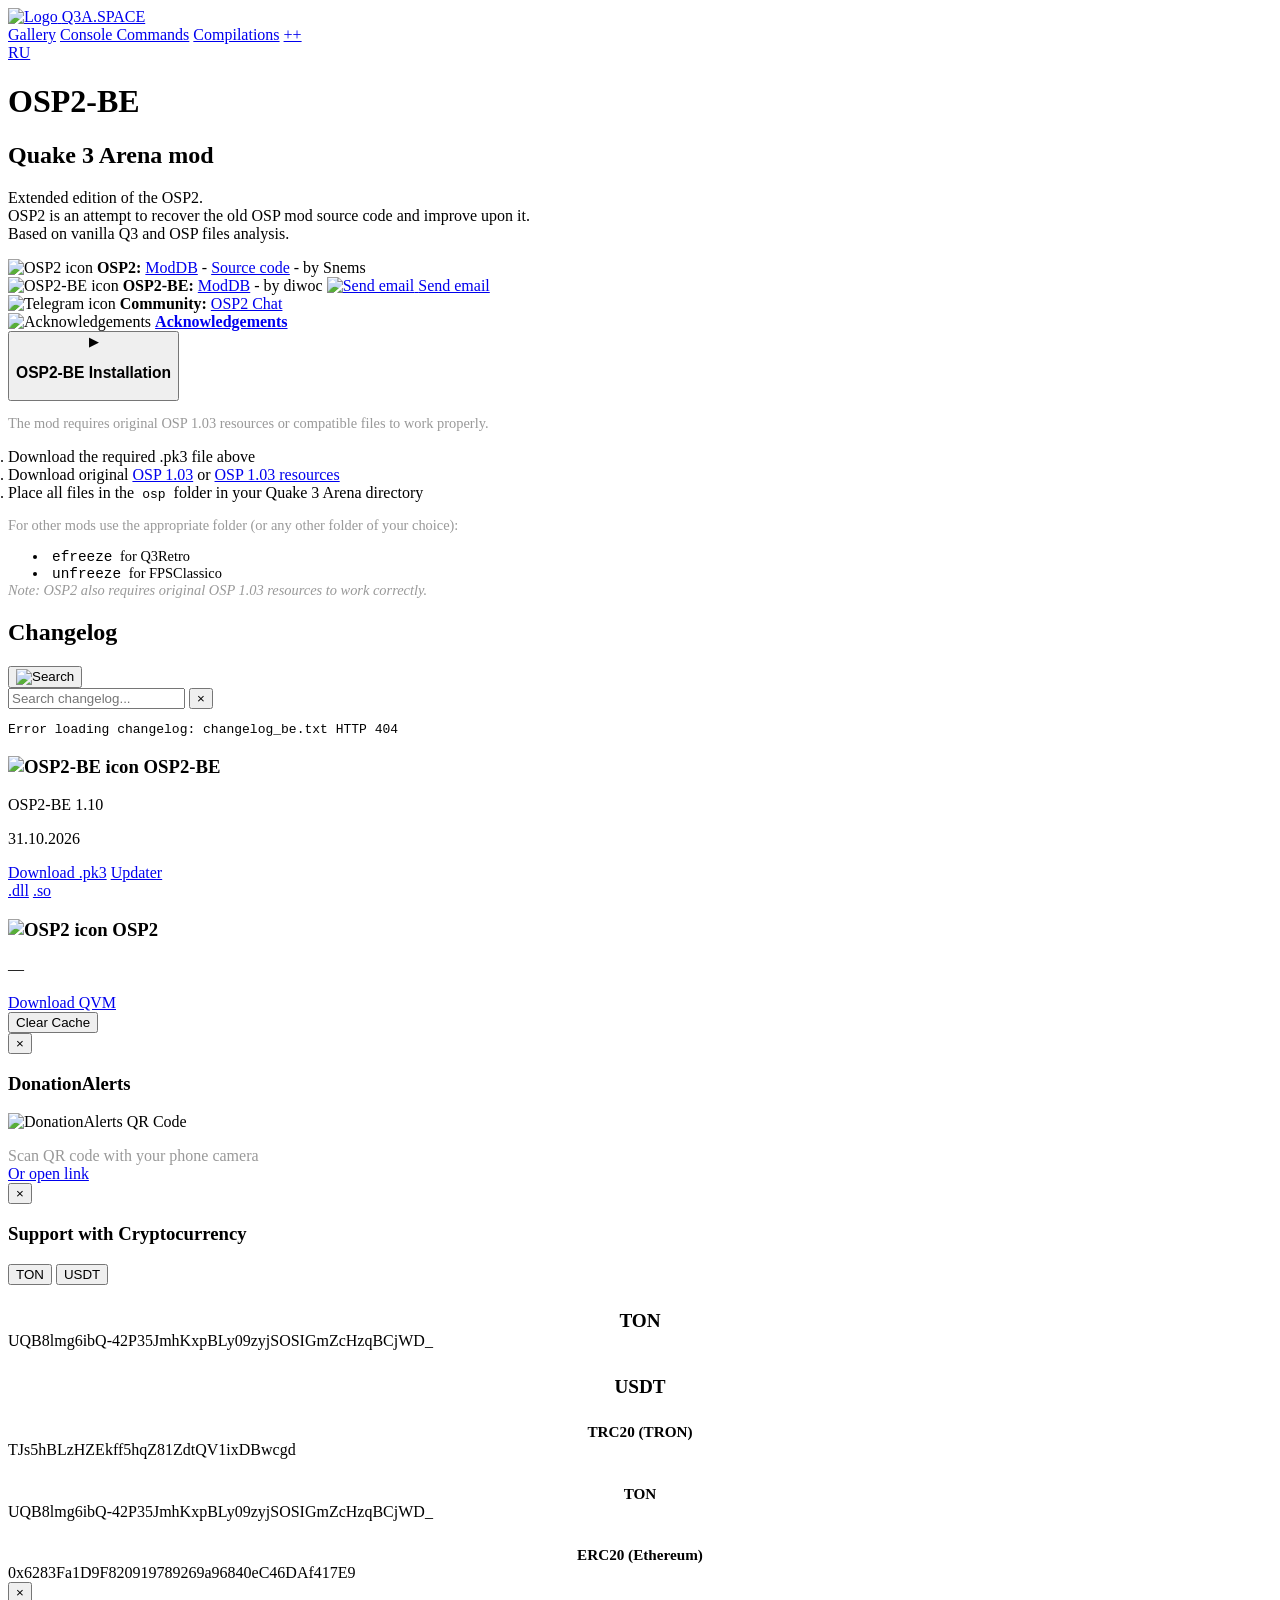
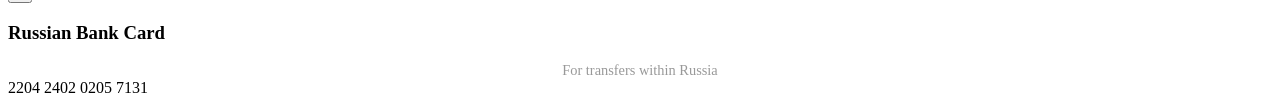
==== en/index.html @ 39923f95 "Update OSP2-BE 1.10 download links and version label. Point .dll/.so downloads at osp2-be-windows.zi" ====
<!DOCTYPE html>
<html lang="en">
<head>
    <meta charset="UTF-8">
    <meta name="viewport" content="width=device-width, initial-scale=1.0">
    <title>OSP2-BE</title>
    <link rel="icon" href="/assets/blender_180.png" type="image/png">
    <link rel="stylesheet" href="/styles/style.css?v=1.4">
    <meta http-equiv="Cache-Control" content="no-cache, no-store, must-revalidate, max-age=0">
    <meta http-equiv="Pragma" content="no-cache">
    <meta http-equiv="Expires" content="0">
    <meta name="cache-control" content="no-cache">
    <meta name="expires" content="0">
    <meta name="pragma" content="no-cache">
</head>
<body data-page="home">
    <!-- Navigation -->
    <nav class="navbar">
        <div class="nav-container">
            <div class="nav-logo">
                <a href="/en/index.html" class="logo-link">
                    <img src="/assets/blender_180.png" alt="Logo" class="logo-img">
                </a>
                <a href="https://q3a.space/" class="site-link" title="q3a.space">Q3A.SPACE</a>
            </div>
            
            <div class="nav-menu">
                <a href="/en/gallery.html" class="nav-link">Gallery</a>
                <a href="/en/commands.html" class="nav-link">Console Commands</a>
                <a href="/en/compilations.html" class="nav-link">Compilations</a>
                <a href="/en/tools.html" class="nav-link">++</a>
            </div>
            
            <div class="nav-language">
                <a href="/ru/index.html" class="lang-link">RU</a>
            </div>
        </div>
    </nav>

    <!-- Main Content -->
    <main class="main-content">
        <div class="content-container">
            <div class="text-section">
                <div class="home-intro">
                    <h1 class="main-title">OSP2-BE</h1>
                    <h2 class="subtitle">Quake 3 Arena mod</h2>
                    <p class="description">
                        Extended edition of the OSP2.<br>
                        OSP2 is an attempt to recover the old OSP mod source code and improve upon it.<br>
                        Based on vanilla Q3 and OSP files analysis.
                    </p>
                    
                    <div id="contactInfo" class="contact-info">
                        <div class="contact-row">
                            <img src="/assets/blender_180_osp2.png" alt="OSP2 icon" />
                            <strong>OSP2:</strong>
                            <a href="https://www.moddb.com/mods/osp2" target="_blank" rel="noopener noreferrer">ModDB</a>
                            - <a href="https://github.com/snems/OSP2" target="_blank" rel="noopener noreferrer">Source code</a>
                            - by Snems
                        </div>
                        <div class="contact-row">
                            <img src="/assets/blender_180.png" alt="OSP2-BE icon" />
                            <strong>OSP2-BE:</strong>
                            <a href="https://www.moddb.com/mods/osp2-be" target="_blank" rel="noopener noreferrer">ModDB</a>
                            - by diwoc
                            <span class="contact-email">
                                <a class="contact-email-link" href="mailto:diwoc@outlook.com" aria-label="Send email">
                                    <img src="/assets/email.png" alt="Send email" class="contact-email-icon">
                                    <span class="contact-email-text">Send email</span>
                                </a>
                            </span>
                        </div>
                        <div class="contact-row">
                            <img src="/assets/telegram.png" alt="Telegram icon" />
                            <strong>Community:</strong>
                            <a href="https://t.me/q3_osp2" target="_blank" rel="noopener noreferrer">OSP2 Chat</a>
                        </div>
                        <div class="contact-row">
                            <img src="/assets/acknowledge.png" alt="Acknowledgements" style="width: 20px; height: 20px; object-fit: contain;" />
                            <strong><a href="/en/acknowledgements.html" class="donate-link">Acknowledgements</a></strong>
                        </div>
                        <!-- <div class="contact-row">
                            <img src="/assets/coin.png" alt="Coin icon" style="width: 20px; height: 20px; object-fit: contain;" />
                            <strong><a href="#" onclick="openSupportModal(); return false;" class="donate-link">Support Project</a></strong>
                        </div> -->
                    </div>
                </div>

                <div class="installation-section">
                    <button class="installation-toggle" id="installationToggle">
                        <span class="toggle-icon">▶</span>
                        <h3>OSP2-BE Installation</h3>
                    </button>
                    <div class="installation-content hidden">
                        <p style="color: #999; font-size: 0.9rem; margin-bottom: var(--spacing-sm);">
                            The mod requires original OSP 1.03 resources or compatible files to work properly.
                        </p>
                        <ol style="color: var(--text-color); margin-bottom: var(--spacing-sm); margin-left: 0; padding-left: var(--spacing-md);">
                            <li style="margin-bottom: var(--spacing-sm);">Download the required .pk3 file above</li>
                            <li style="margin-bottom: var(--spacing-sm);">Download original <a href="https://www.moddb.com/mods/osp/downloads/osp-mod-103a-full" target="_blank" rel="noopener noreferrer">OSP 1.03</a> or <a href="/assets/zz-osp-oldres.pk3" target="_blank">OSP 1.03 resources</a></li>
                            <li>Place all files in the <code style="background: rgba(255,255,255,0.1); padding: 2px 4px; border-radius: 3px;">osp</code> folder in your Quake 3 Arena directory</li>
                        </ol>
                        <p style="color: #999; font-size: 0.9rem; margin-bottom: var(--spacing-sm);">
                            For other mods use the appropriate folder (or any other folder of your choice):
                        </p>
                        <ul style="color: var(--text-color); font-size: 0.9rem; margin-left: var(--spacing-md); margin-bottom: 0;">
                            <li style="margin-bottom: var(--spacing-xs);"><code style="background: rgba(255,255,255,0.1); padding: 2px 4px; border-radius: 3px;">efreeze</code> for Q3Retro</li>
                            <li style="margin-bottom: var(--spacing-xs);"><code style="background: rgba(255,255,255,0.1); padding: 2px 4px; border-radius: 3px;">unfreeze</code> for FPSClassico</li>
                        </ul>
                        <p style="color: #999; font-size: 0.9rem; margin-top: var(--spacing-sm);">
                            <em>Note: OSP2 also requires original OSP 1.03 resources to work correctly.</em>
                        </p>
                    </div>
                </div>

                <section class="changelog-section">
                    <div class="changelog-header">
                        <h2 class="changelog-title">Changelog</h2>
                        <button id="changelog-search-toggle" class="changelog-search-toggle" title="Search">
                            <img src="/assets/search.png" alt="Search" class="search-icon">
                        </button>
                        <!-- Search Section -->
                        <div class="changelog-search-section hidden">
                            <div class="search-container">
                                <input type="text" id="changelog-search" class="search-input" placeholder="Search changelog...">
                                <button id="clear-changelog-search" class="clear-search-btn" title="Clear search">×</button>
                            </div>
                        </div>
                    </div>
                    <div class="changelog-container">
                        <pre id="changelog-content" class="changelog-content"></pre>
                    </div>
                </section>
            </div>

            <div class="download-section">
                <div class="download-cards-equal">
                    <div class="download-card">
                    <h3 class="download-title">
                        <img src="/assets/blender_180.png" alt="OSP2-BE icon" class="download-title-icon">
                        OSP2-BE
                    </h3>
                    <p id="version-text" class="version-text">OSP2-BE 1.10</p>
                    <p id="version-date" class="version-date"></p>
                    <a class="download-button" id="downloadBtn" href="https://github.com/scoqx/osp2-be/releases/latest/download/zz-osp-pak8be.pk3" target="_blank" rel="noopener noreferrer">Download .pk3</a>
                    <a class="download-button" href="/assets/Updater%20OSP2-BE%20(win).zip?v=20260820" target="_blank" rel="noopener noreferrer">Updater</a>
                    <div class="download-button-split">
                        <a class="split-button-left" href="https://github.com/scoqx/osp2-be/releases/latest/download/osp2-be-windows.zip" target="_blank" rel="noopener noreferrer">.dll</a>
                        <a class="split-button-right" href="https://github.com/scoqx/osp2-be/releases/latest/download/osp2-be-linux.tar.gz" target="_blank" rel="noopener noreferrer">.so</a>
                    </div>
                    </div>
                </div>
                
                <div class="download-card" style="margin-top: var(--spacing-md);">
                    <h3 class="download-title">
                        <img src="/assets/blender_180_osp2.png" alt="OSP2 icon" class="download-title-icon">
                        OSP2
                    </h3>
                    <p id="version-text-osp2" class="version-text"></p>
                    <p id="version-date-osp2" class="version-date"></p>
                    <a class="download-button" href="https://github.com/snems/OSP2/releases/download/latest/zz-osp-pak8.pk3" target="_blank" rel="noopener noreferrer">Download QVM</a>
                </div>
                
                <button class="clear-cache-button" id="clearCacheBtn" onclick="clearCache()">Clear Cache</button>
            </div>
        </div>

        <!-- Модальное окно DonationAlerts -->
        <div class="donation-modal" id="donationModal">
            <div class="donation-modal-content">
                <button class="donation-modal-close" id="closeModal">&times;</button>
                <h3>DonationAlerts</h3>
                <img src="/assets/dalink-qr-code.png" alt="DonationAlerts QR Code" class="donation-qr-image">
                <p style="color: #999; margin-bottom: var(--spacing-lg);">Scan QR code with your phone camera</p>
                <a href="https://dalink.to/diwoc" target="_blank" rel="noopener noreferrer" class="download-button" style="display: inline-block;">
                    Or open link
                </a>
            </div>
        </div>

        <!-- Модальное окно Криптовалюты -->
        <div class="donation-modal" id="cryptoModal">
            <div class="donation-modal-content">
                <button class="donation-modal-close" id="closeCryptoModal">&times;</button>
                <h3>Support with Cryptocurrency</h3>
                
                <div class="crypto-tabs">
                    <button class="crypto-tab active" data-crypto="ton">TON</button>
                    <button class="crypto-tab" data-crypto="usdt">USDT</button>
                </div>

                <div class="crypto-content active" data-crypto-content="ton">
                    <div style="text-align: center; margin: var(--spacing-lg) 0;">
                        <h4 style="color: var(--text-color); margin-bottom: var(--spacing-md); font-size: 1.2rem;">TON</h4>
                    </div>
                    <div class="crypto-address" data-address="UQB8lmg6ibQ-42P35JmhKxpBLy09zyjSOSIGmZcHzqBCjWD_">
                        UQB8lmg6ibQ-42P35JmhKxpBLy09zyjSOSIGmZcHzqBCjWD_
                    </div>
                </div>

                <div class="crypto-content" data-crypto-content="usdt">
                    <div style="text-align: center; margin: var(--spacing-lg) 0 var(--spacing-md) 0;">
                        <h4 style="color: var(--text-color); margin-bottom: var(--spacing-sm); font-size: 1.2rem;">USDT</h4>
                    </div>
                    
                    <div style="margin-bottom: var(--spacing-lg);">
                        <h5 style="color: var(--text-color); margin-bottom: var(--spacing-sm); font-size: 0.95rem; text-align: center;">TRC20 (TRON)</h5>
                        <div class="crypto-address" data-address="TJs5hBLzHZEkff5hqZ81ZdtQV1ixDBwcgd">
                            TJs5hBLzHZEkff5hqZ81ZdtQV1ixDBwcgd
                        </div>
                    </div>

                    <div style="margin-bottom: var(--spacing-lg);">
                        <h5 style="color: var(--text-color); margin-bottom: var(--spacing-sm); font-size: 0.95rem; text-align: center;">TON</h5>
                        <div class="crypto-address" data-address="UQB8lmg6ibQ-42P35JmhKxpBLy09zyjSOSIGmZcHzqBCjWD_">
                            UQB8lmg6ibQ-42P35JmhKxpBLy09zyjSOSIGmZcHzqBCjWD_
                        </div>
                    </div>

                    <div style="margin-bottom: var(--spacing-md);">
                        <h5 style="color: var(--text-color); margin-bottom: var(--spacing-sm); font-size: 0.95rem; text-align: center;">ERC20 (Ethereum)</h5>
                        <div class="crypto-address" data-address="0x6283Fa1D9F820919789269a96840eC46DAf417E9">
                            0x6283Fa1D9F820919789269a96840eC46DAf417E9
                        </div>
                    </div>
                </div>
            </div>
        </div>

        <!-- Модальное окно Карты РФ -->
        <div class="donation-modal" id="cardModal">
            <div class="donation-modal-content">
                <button class="donation-modal-close" id="closeCardModal">&times;</button>
                <h3>Russian Bank Card</h3>
                <div style="text-align: center; margin: var(--spacing-lg) 0;">
                    <p style="color: #999; margin-bottom: var(--spacing-lg); font-size: 0.9rem;">For transfers within Russia</p>
                </div>
                <div class="crypto-address" data-address="2204240202057131">
                    2204 2402 0205 7131
                </div>
            </div>
        </div>
    </main>

    <script src="/scripts/language-manager.js?v=1.3"></script>
    <script src="/scripts/navigation.js?v=1.3"></script>
    <script src="/scripts/index.js?v=1.5"></script>
    <script src="/scripts/support-modal.js?v=1.3"></script>
    
    <!-- Главное модальное окно поддержки -->
    <!-- <div class="donation-modal" id="supportModal">
        <div class="donation-modal-content">
            <button class="donation-modal-close" id="closeSupportModal">&times;</button>
            <h3>Support Project</h3>
            <div class="support-links">
                <div class="support-link-item">
                    <button type="button" id="openCardModal">RU Bank Card</button>
                </div>
                <div class="support-link-item">
                    <a href="https://donatty.com/diwoc" target="_blank" rel="noopener noreferrer">Donatty</a>
                </div>
                <div class="support-link-item">
                    <button type="button" id="openDonationModal">DonationAlerts</button>
                </div>
                <div class="support-link-item">
                    <button type="button" id="openCryptoModal">Crypto</button>
                </div>
            </div>
        </div>
    </div> -->

    <!-- Simple Analytics - 100% privacy-first analytics -->
    <script data-collect-dnt="true" async src="https://scripts.simpleanalyticscdn.com/latest.js"></script>
    <script async data-collect="downloads, outbound" data-extensions="pk3" data-use-title="true" data-full-urls="false"
        src="https://scripts.simpleanalyticscdn.com/auto-events.js"></script>
</body>
</html>
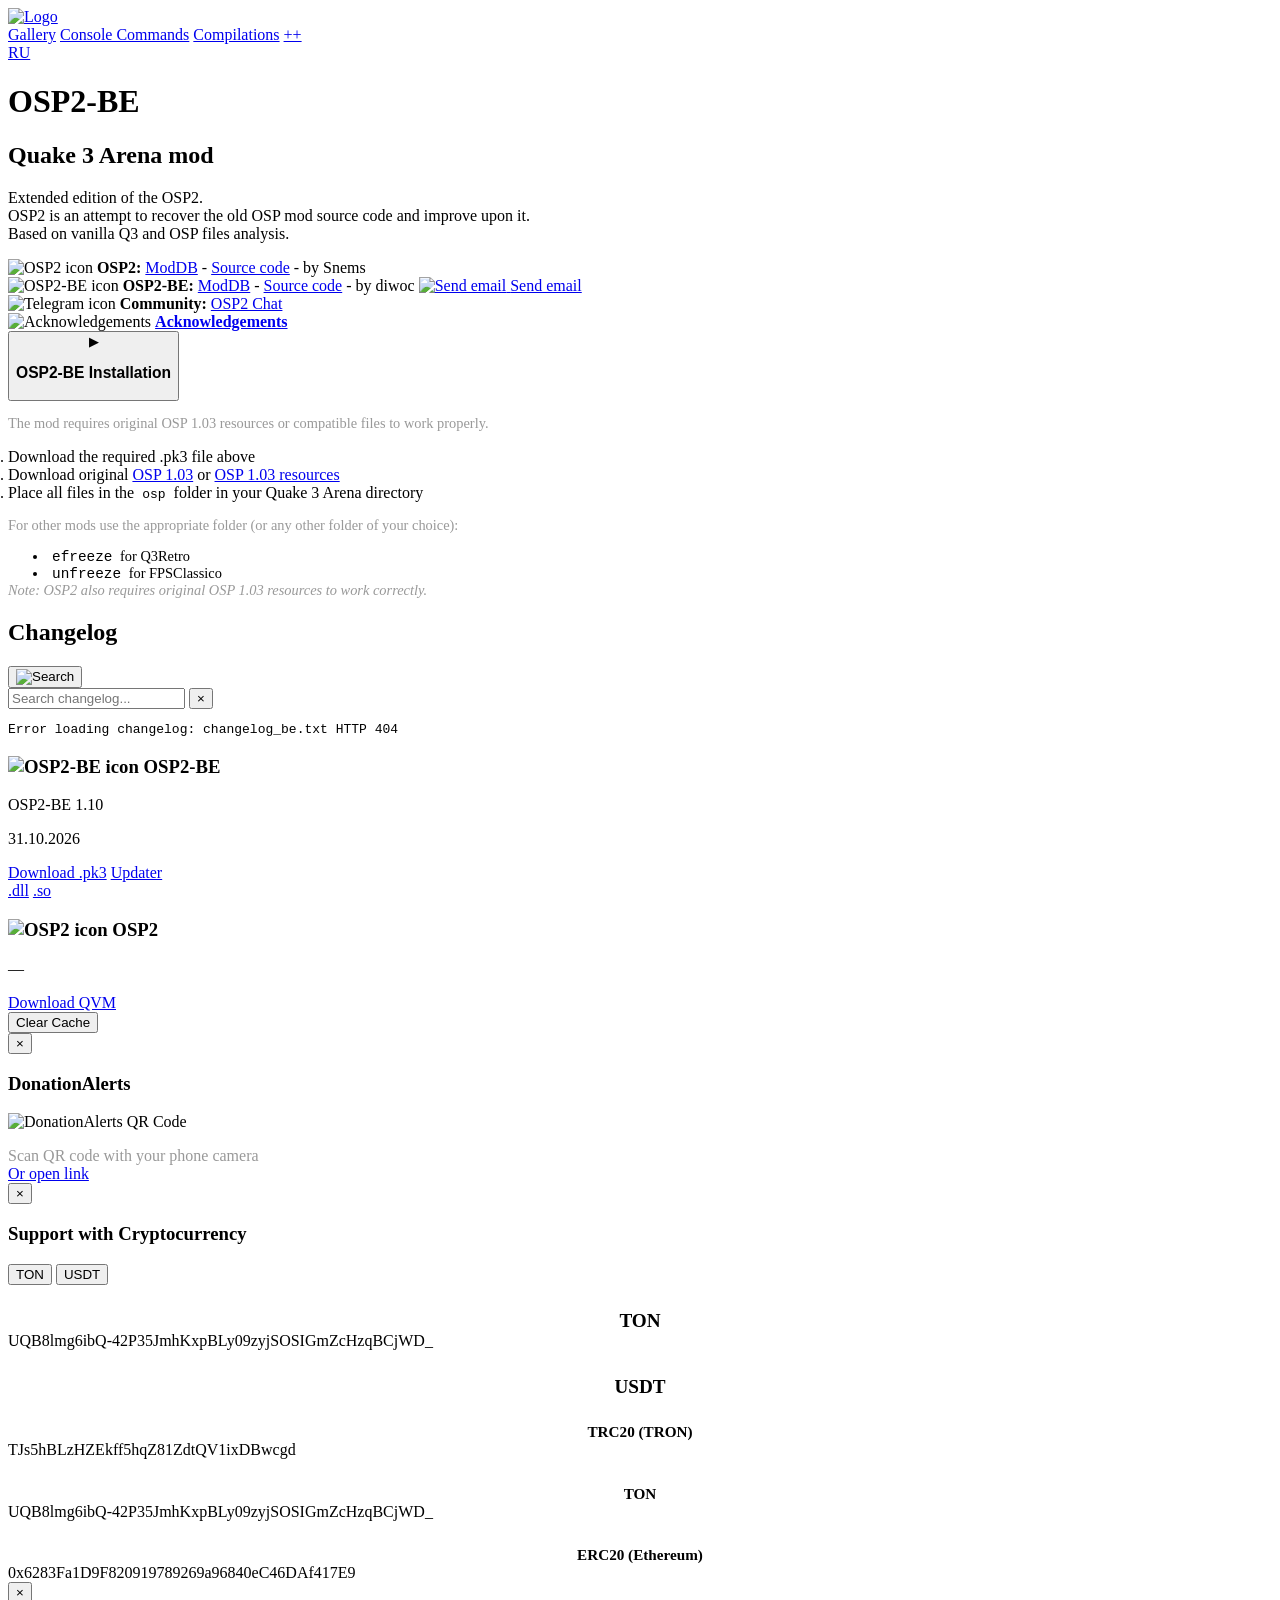
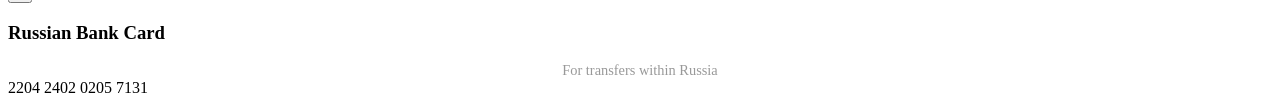
==== commit 471e21b0: "Add an OSP2-BE source link and drop the q3a.space header button. Co-authored-by: Cursor <cursoragent" ====
--- a/en/index.html
+++ b/en/index.html
@@ -21,7 +21,6 @@
                 <a href="/en/index.html" class="logo-link">
                     <img src="/assets/blender_180.png" alt="Logo" class="logo-img">
                 </a>
-                <a href="https://q3a.space/" class="site-link" title="q3a.space">Q3A.SPACE</a>
             </div>
             
             <div class="nav-menu">
@@ -62,6 +61,7 @@
                             <img src="/assets/blender_180.png" alt="OSP2-BE icon" />
                             <strong>OSP2-BE:</strong>
                             <a href="https://www.moddb.com/mods/osp2-be" target="_blank" rel="noopener noreferrer">ModDB</a>
+                            - <a href="https://github.com/scoqx/osp2-be" target="_blank" rel="noopener noreferrer">Source code</a>
                             - by diwoc
                             <span class="contact-email">
                                 <a class="contact-email-link" href="mailto:diwoc@outlook.com" aria-label="Send email">
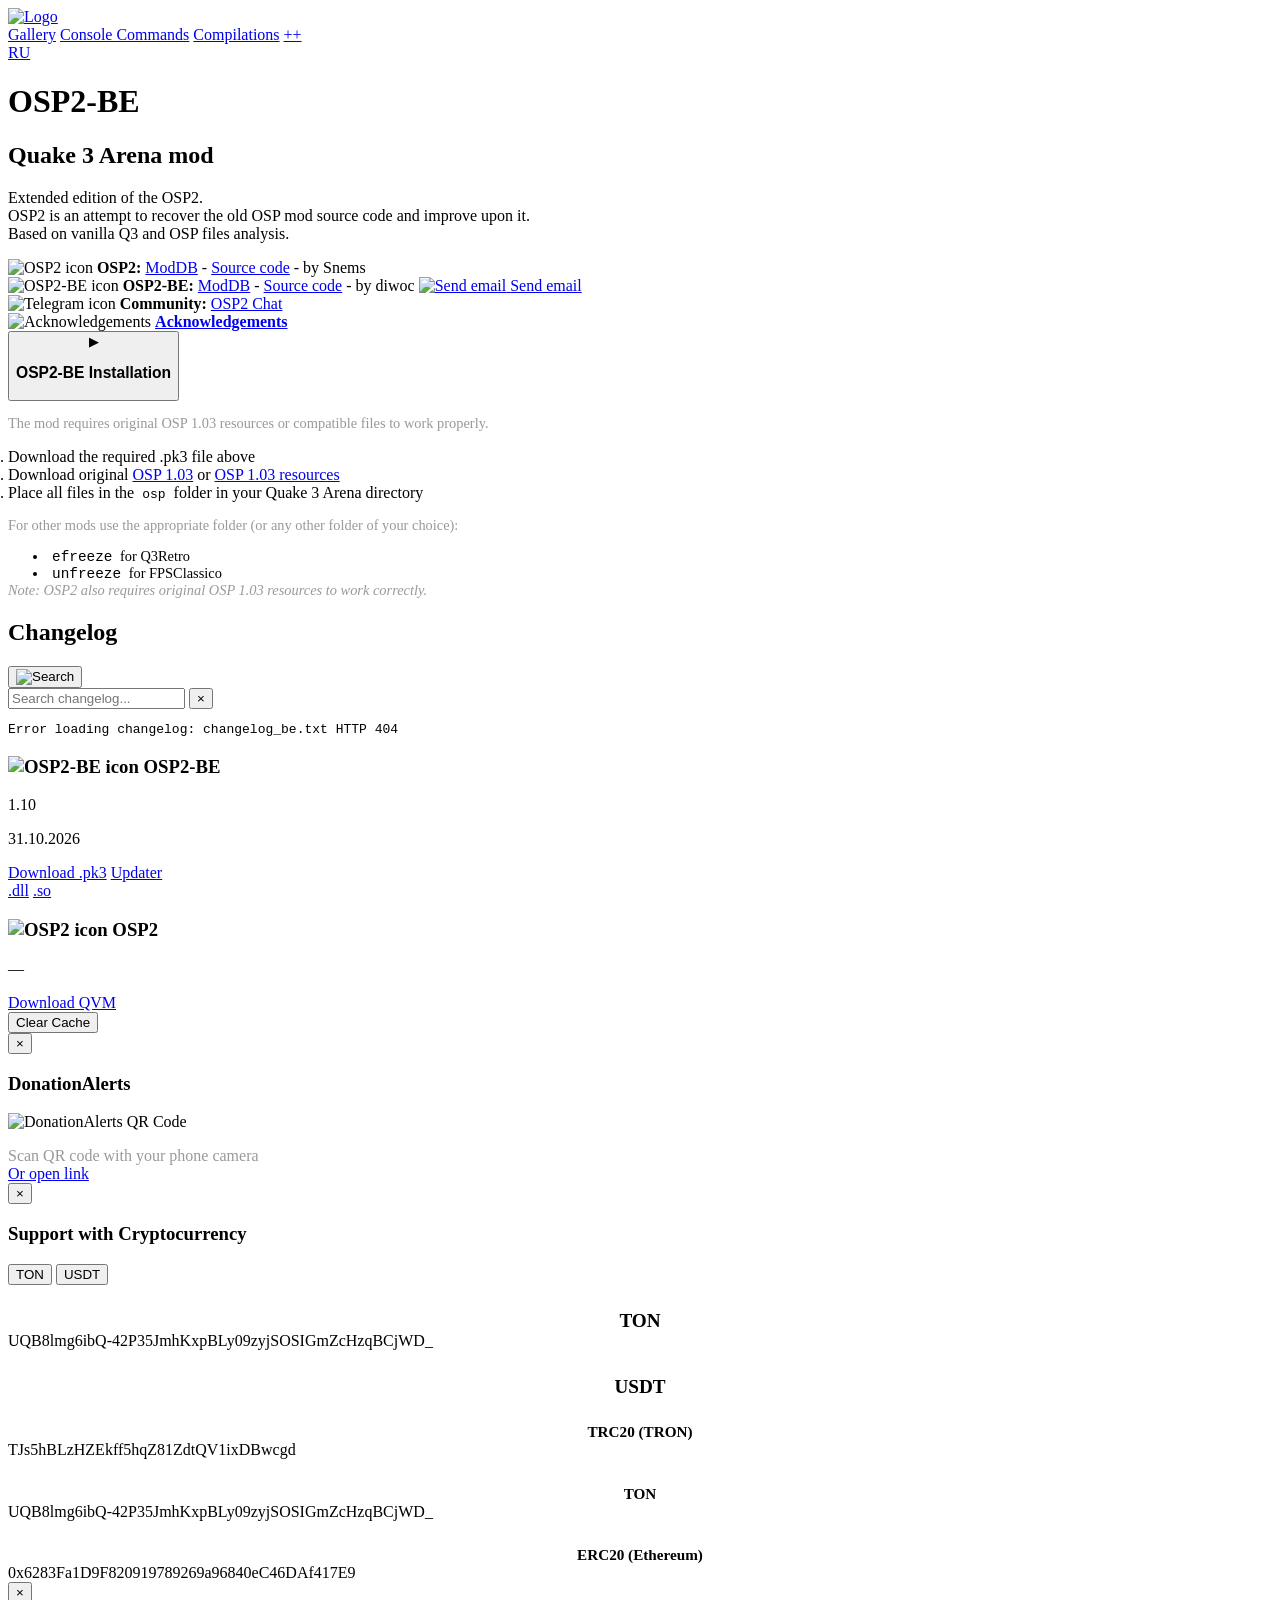
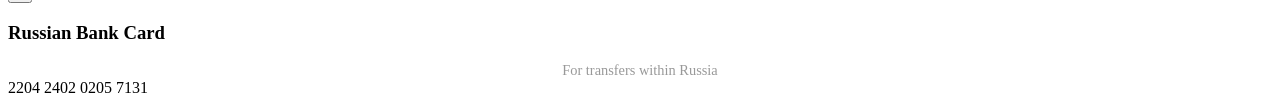
==== commit d74f630d: "Show the download-card version as 1.10. The card title already says OSP2-BE, so the version line sho" ====
--- a/en/index.html
+++ b/en/index.html
@@ -140,7 +140,7 @@
                         <img src="/assets/blender_180.png" alt="OSP2-BE icon" class="download-title-icon">
                         OSP2-BE
                     </h3>
-                    <p id="version-text" class="version-text">OSP2-BE 1.10</p>
+                    <p id="version-text" class="version-text">1.10</p>
                     <p id="version-date" class="version-date"></p>
                     <a class="download-button" id="downloadBtn" href="https://github.com/scoqx/osp2-be/releases/latest/download/zz-osp-pak8be.pk3" target="_blank" rel="noopener noreferrer">Download .pk3</a>
                     <a class="download-button" href="/assets/Updater%20OSP2-BE%20(win).zip?v=20260820" target="_blank" rel="noopener noreferrer">Updater</a>
@@ -244,7 +244,7 @@
 
     <script src="/scripts/language-manager.js?v=1.3"></script>
     <script src="/scripts/navigation.js?v=1.3"></script>
-    <script src="/scripts/index.js?v=1.5"></script>
+    <script src="/scripts/index.js?v=1.6"></script>
     <script src="/scripts/support-modal.js?v=1.3"></script>
     
     <!-- Главное модальное окно поддержки -->
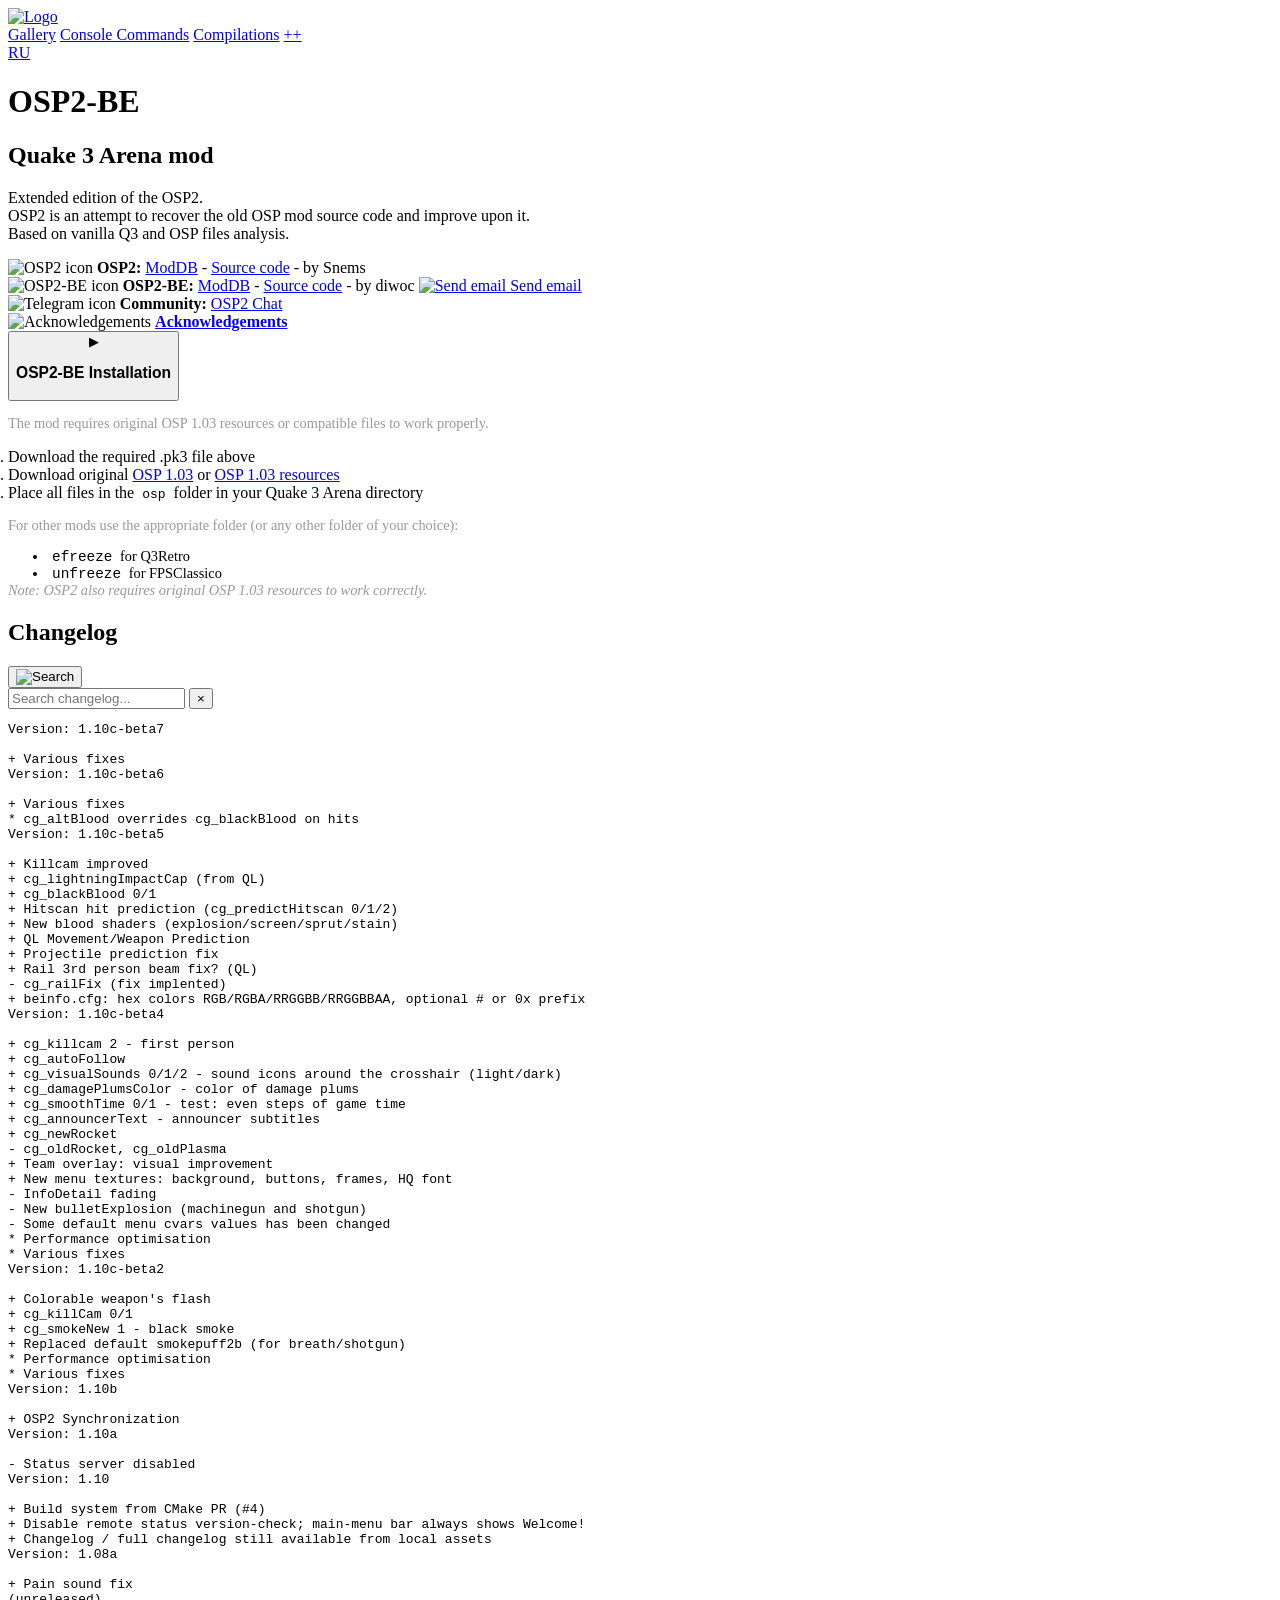
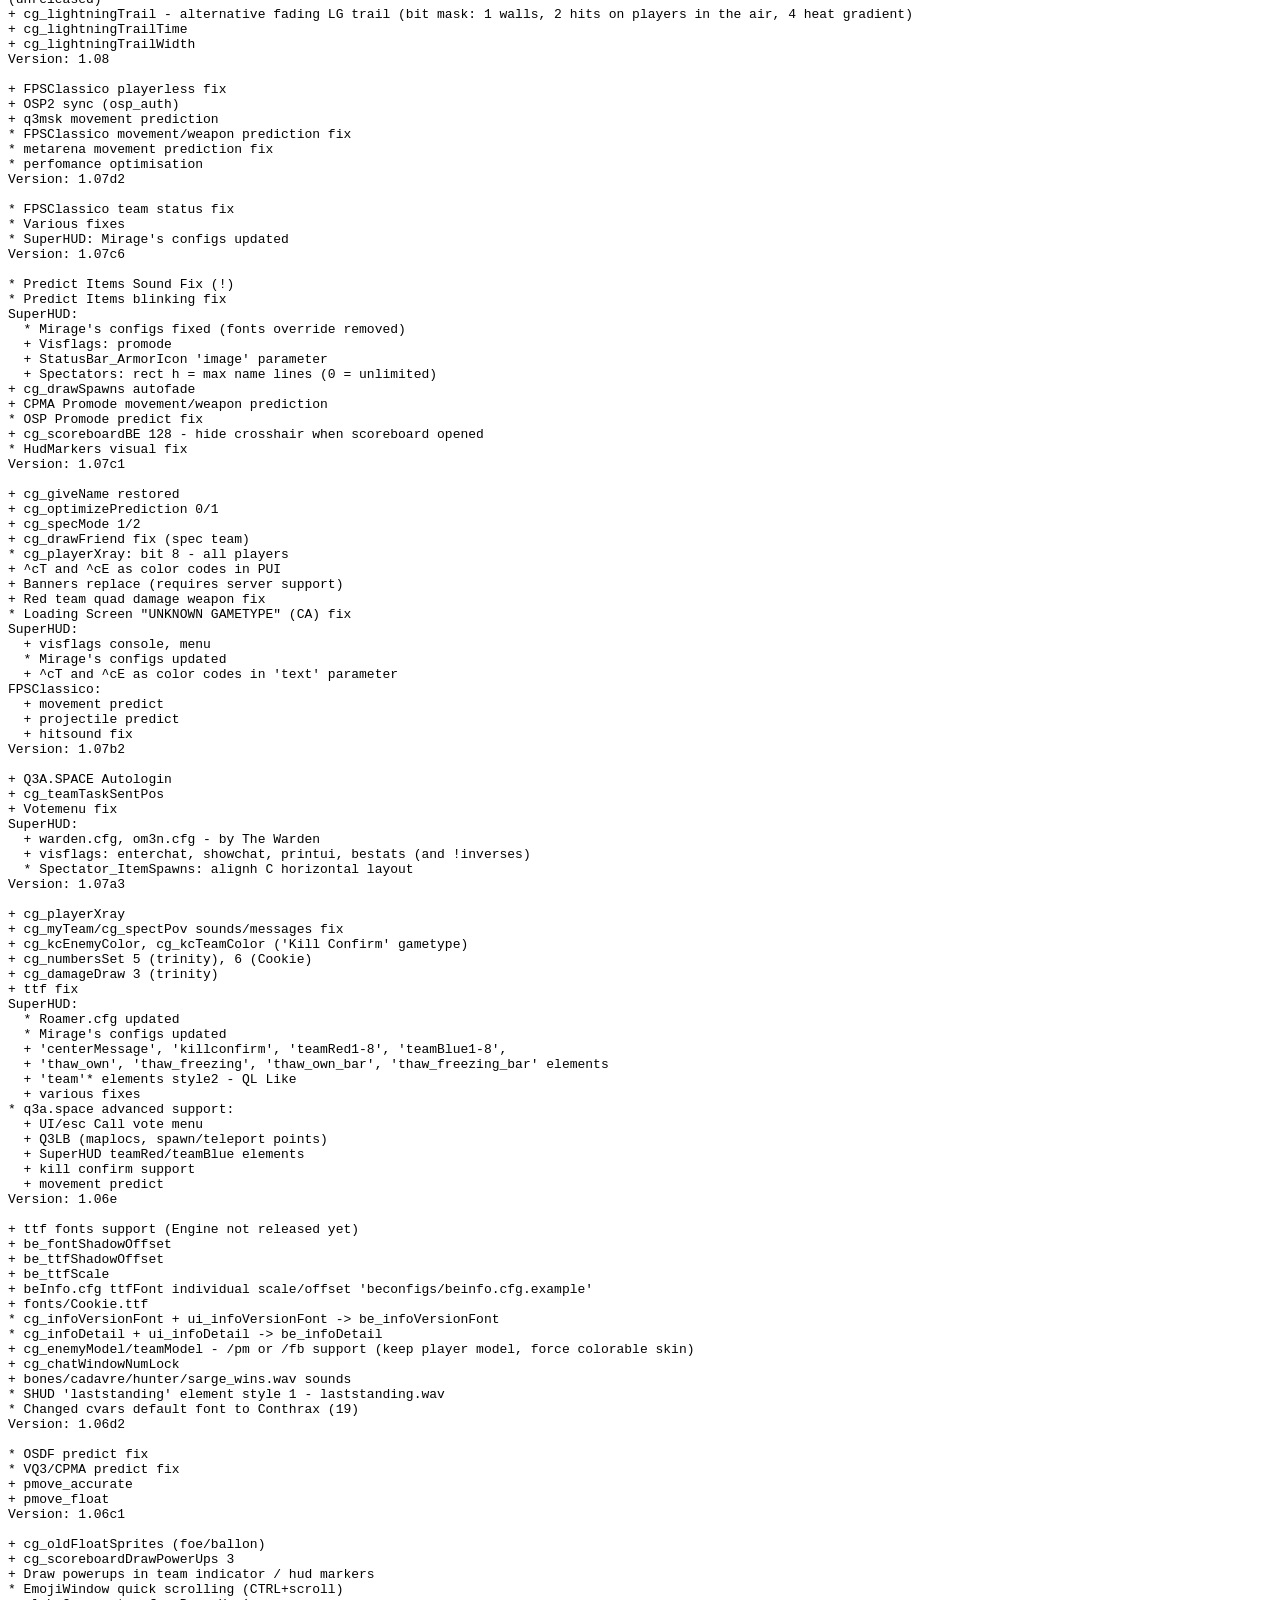
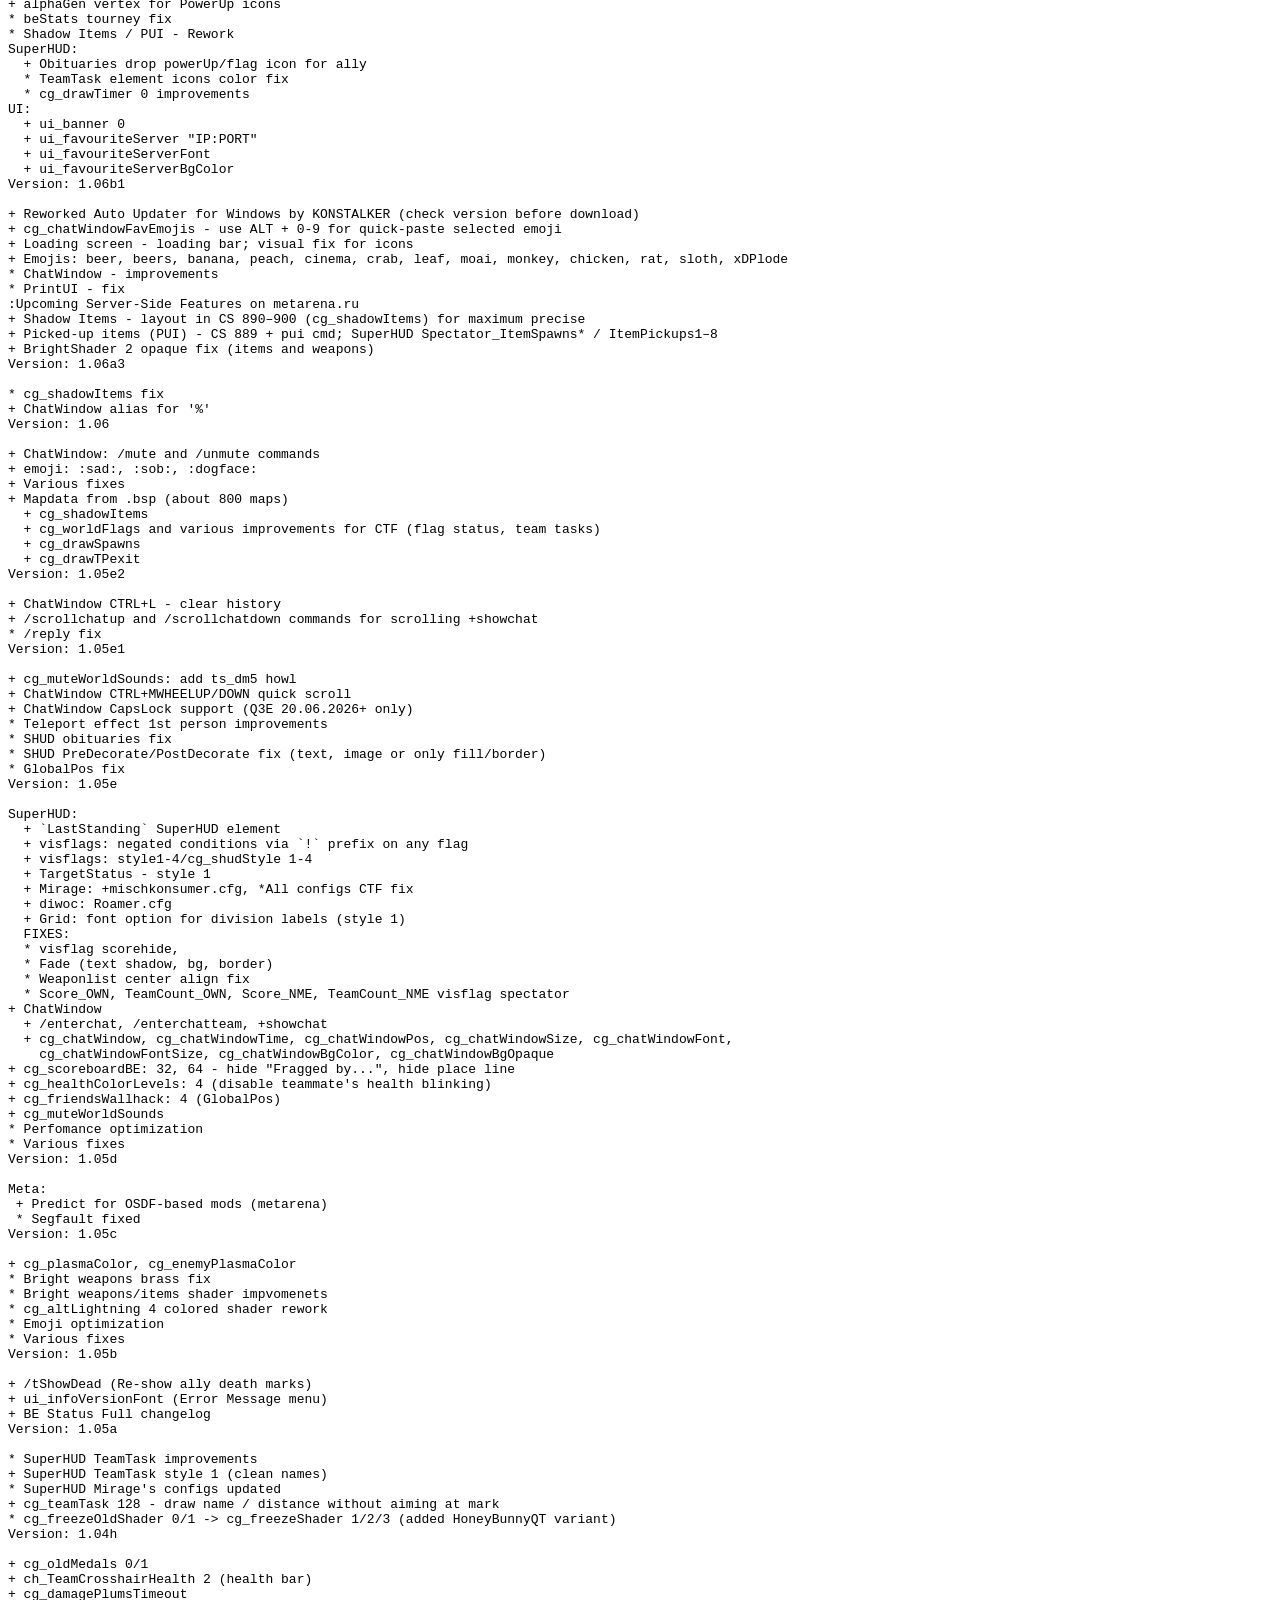
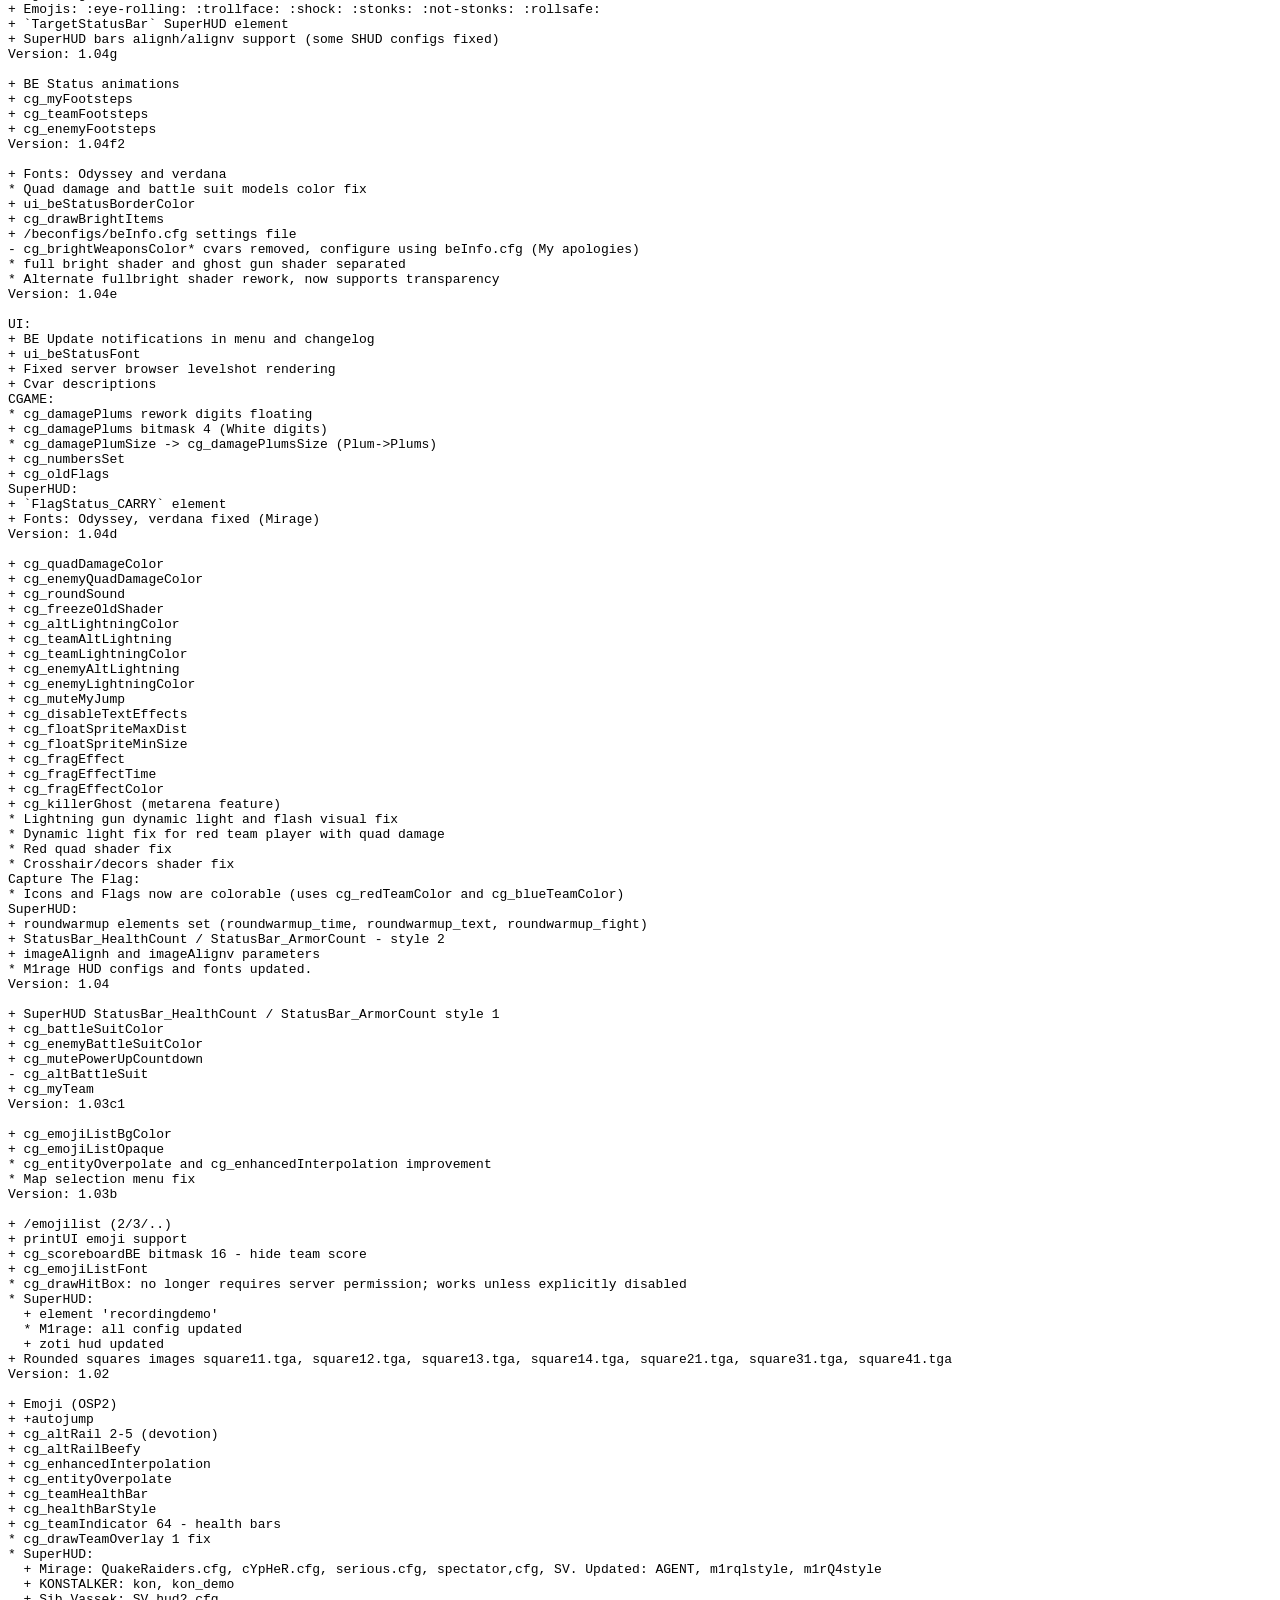
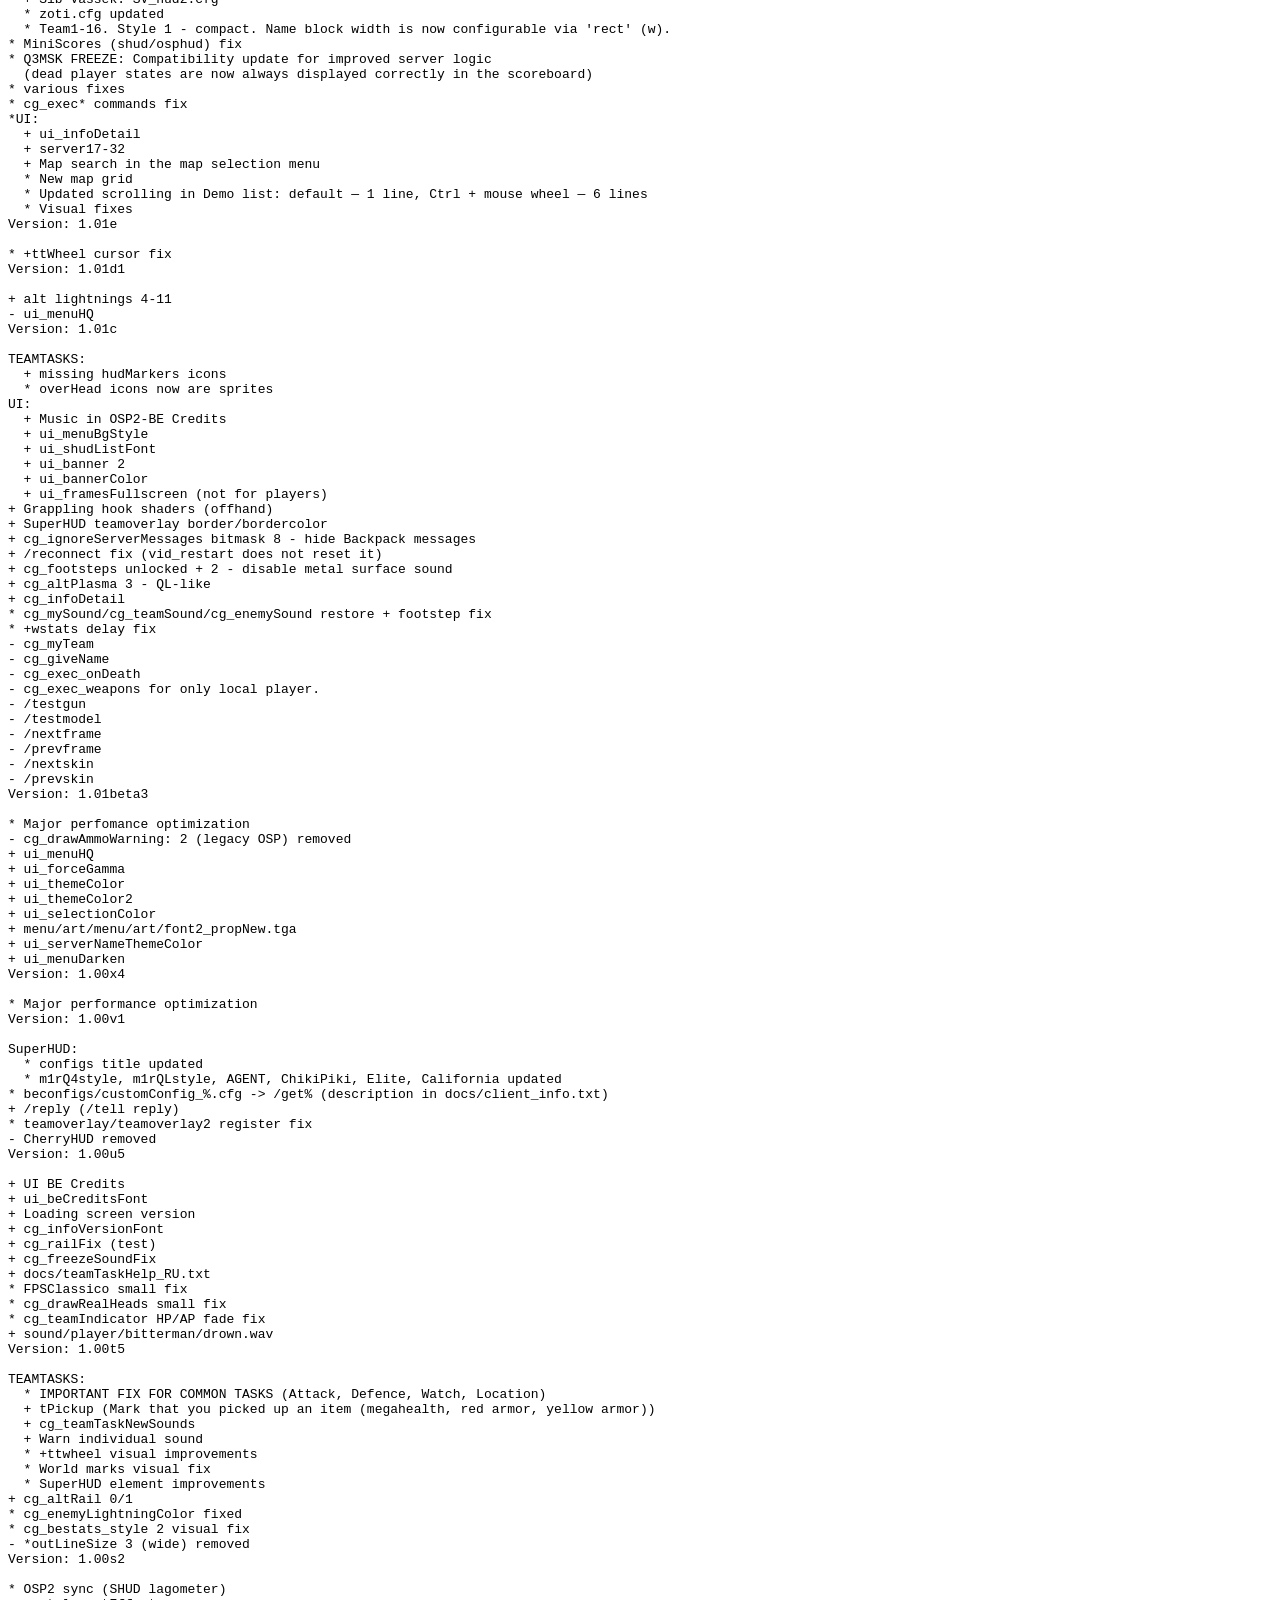
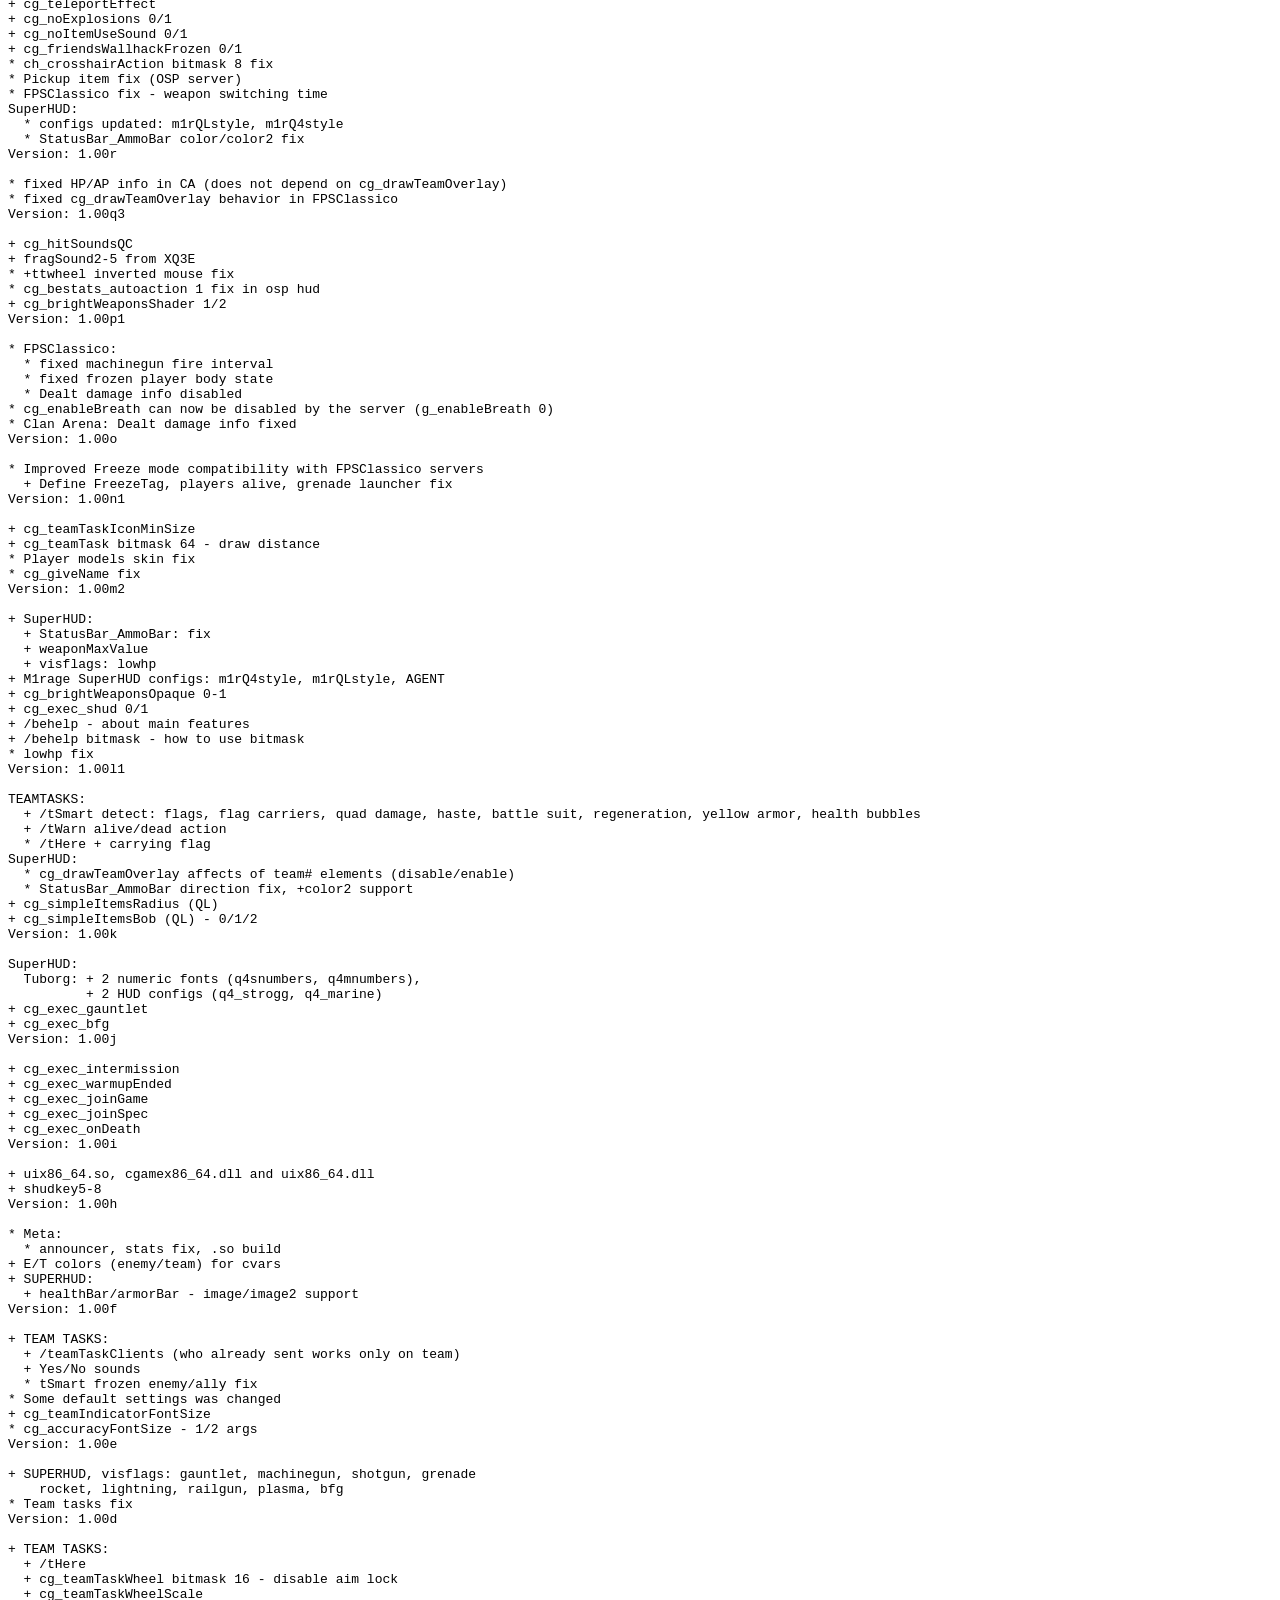
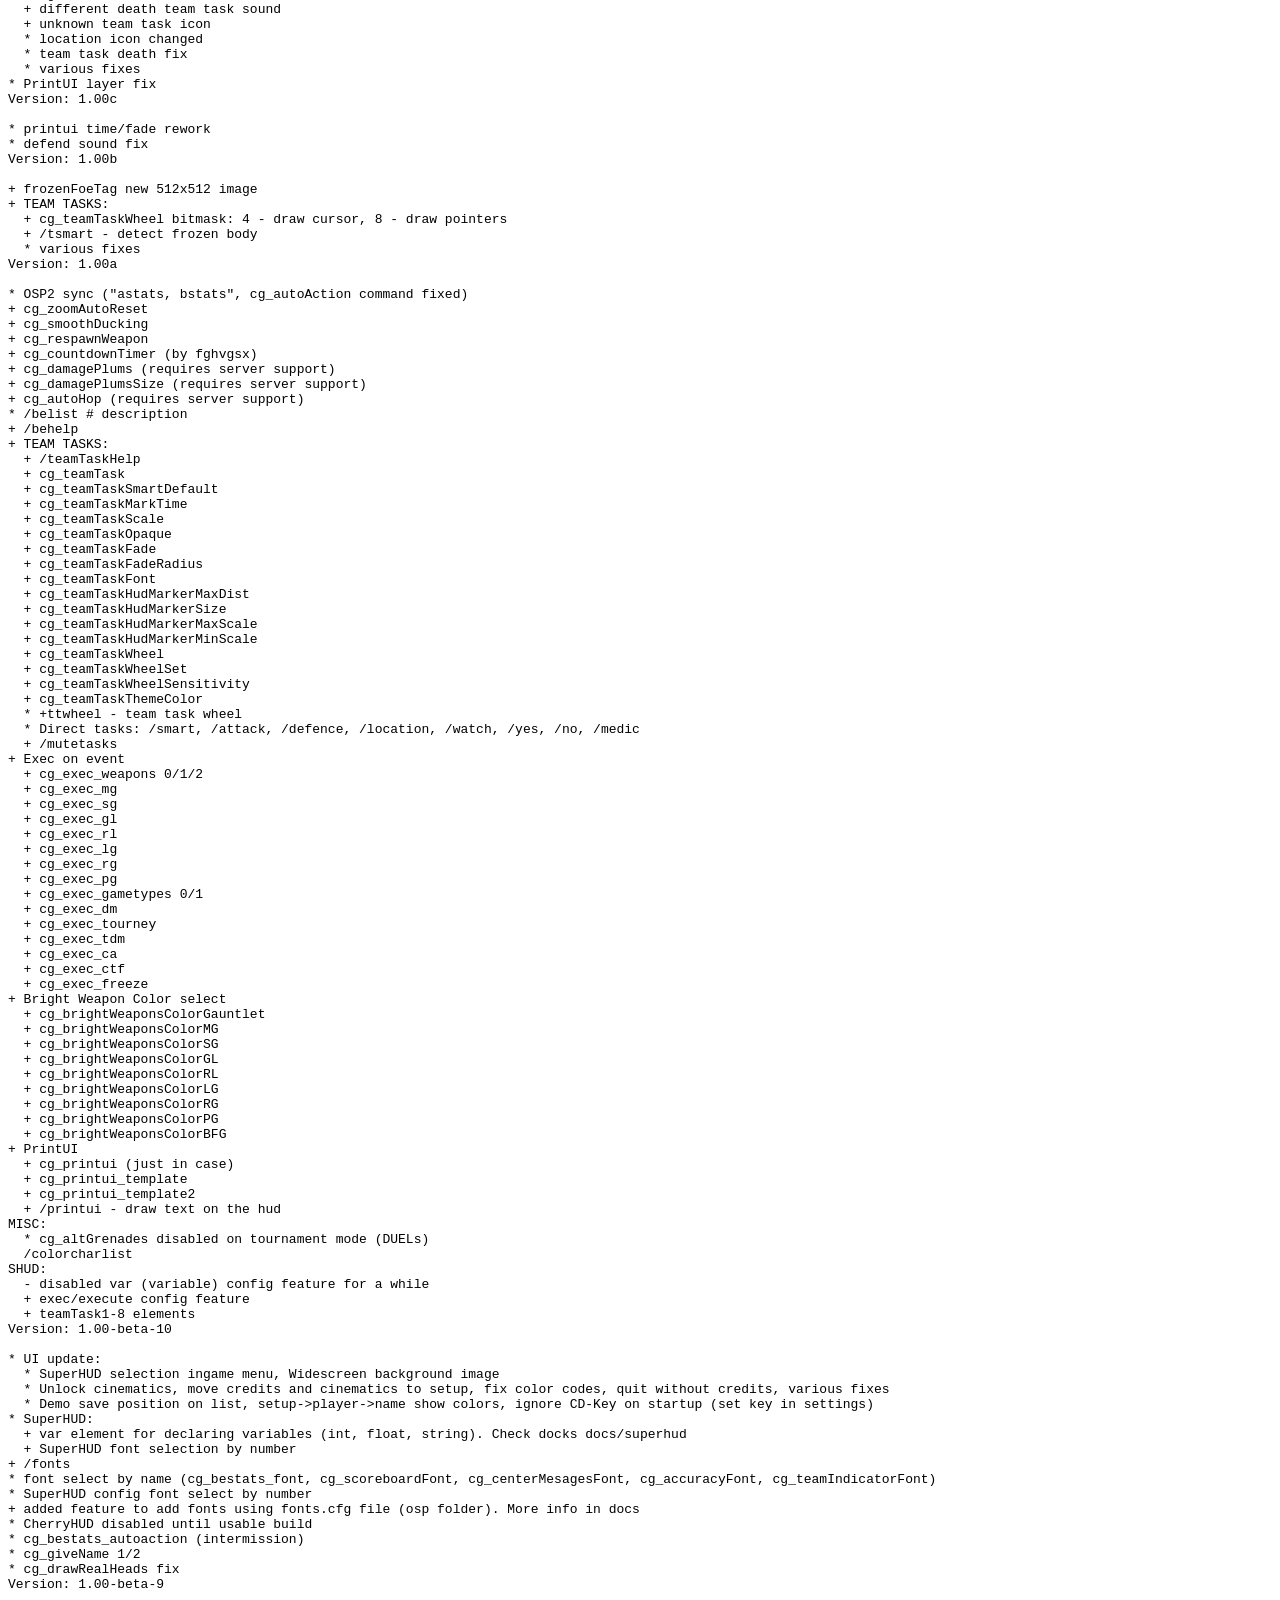
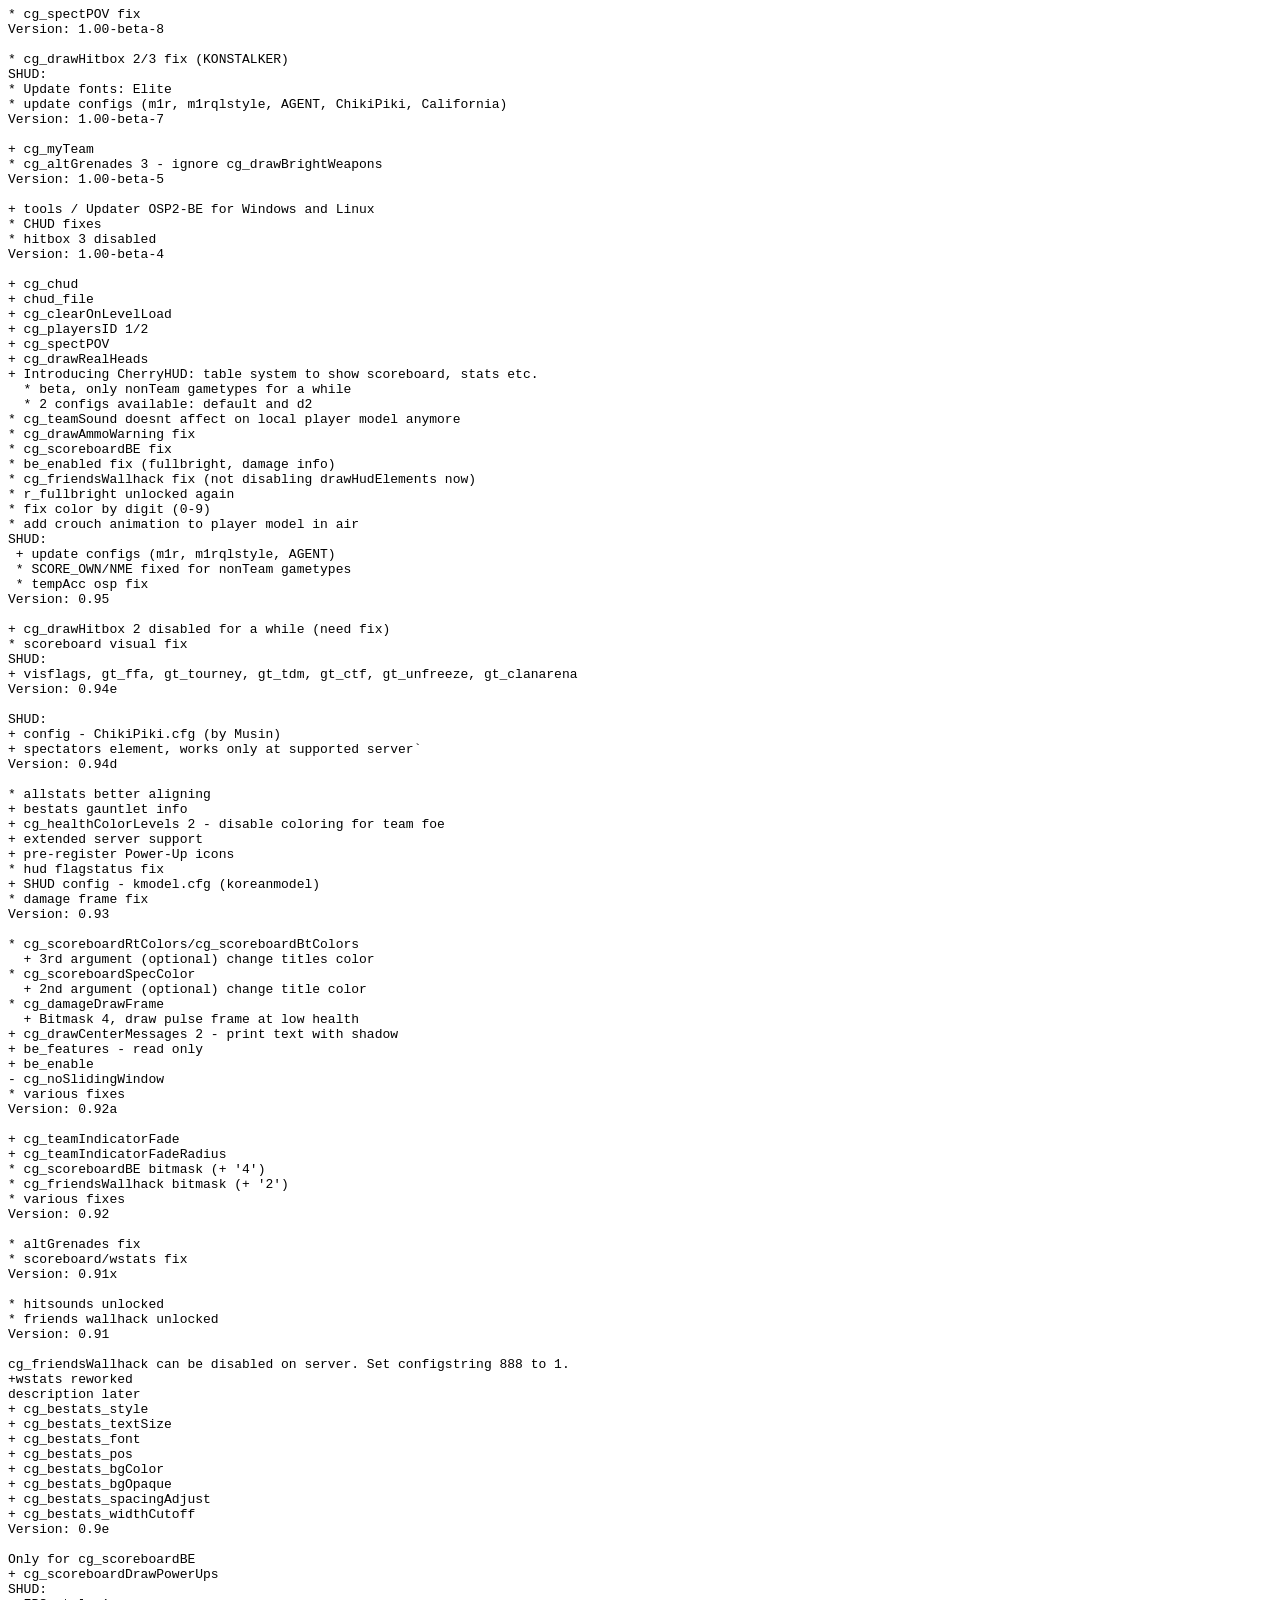
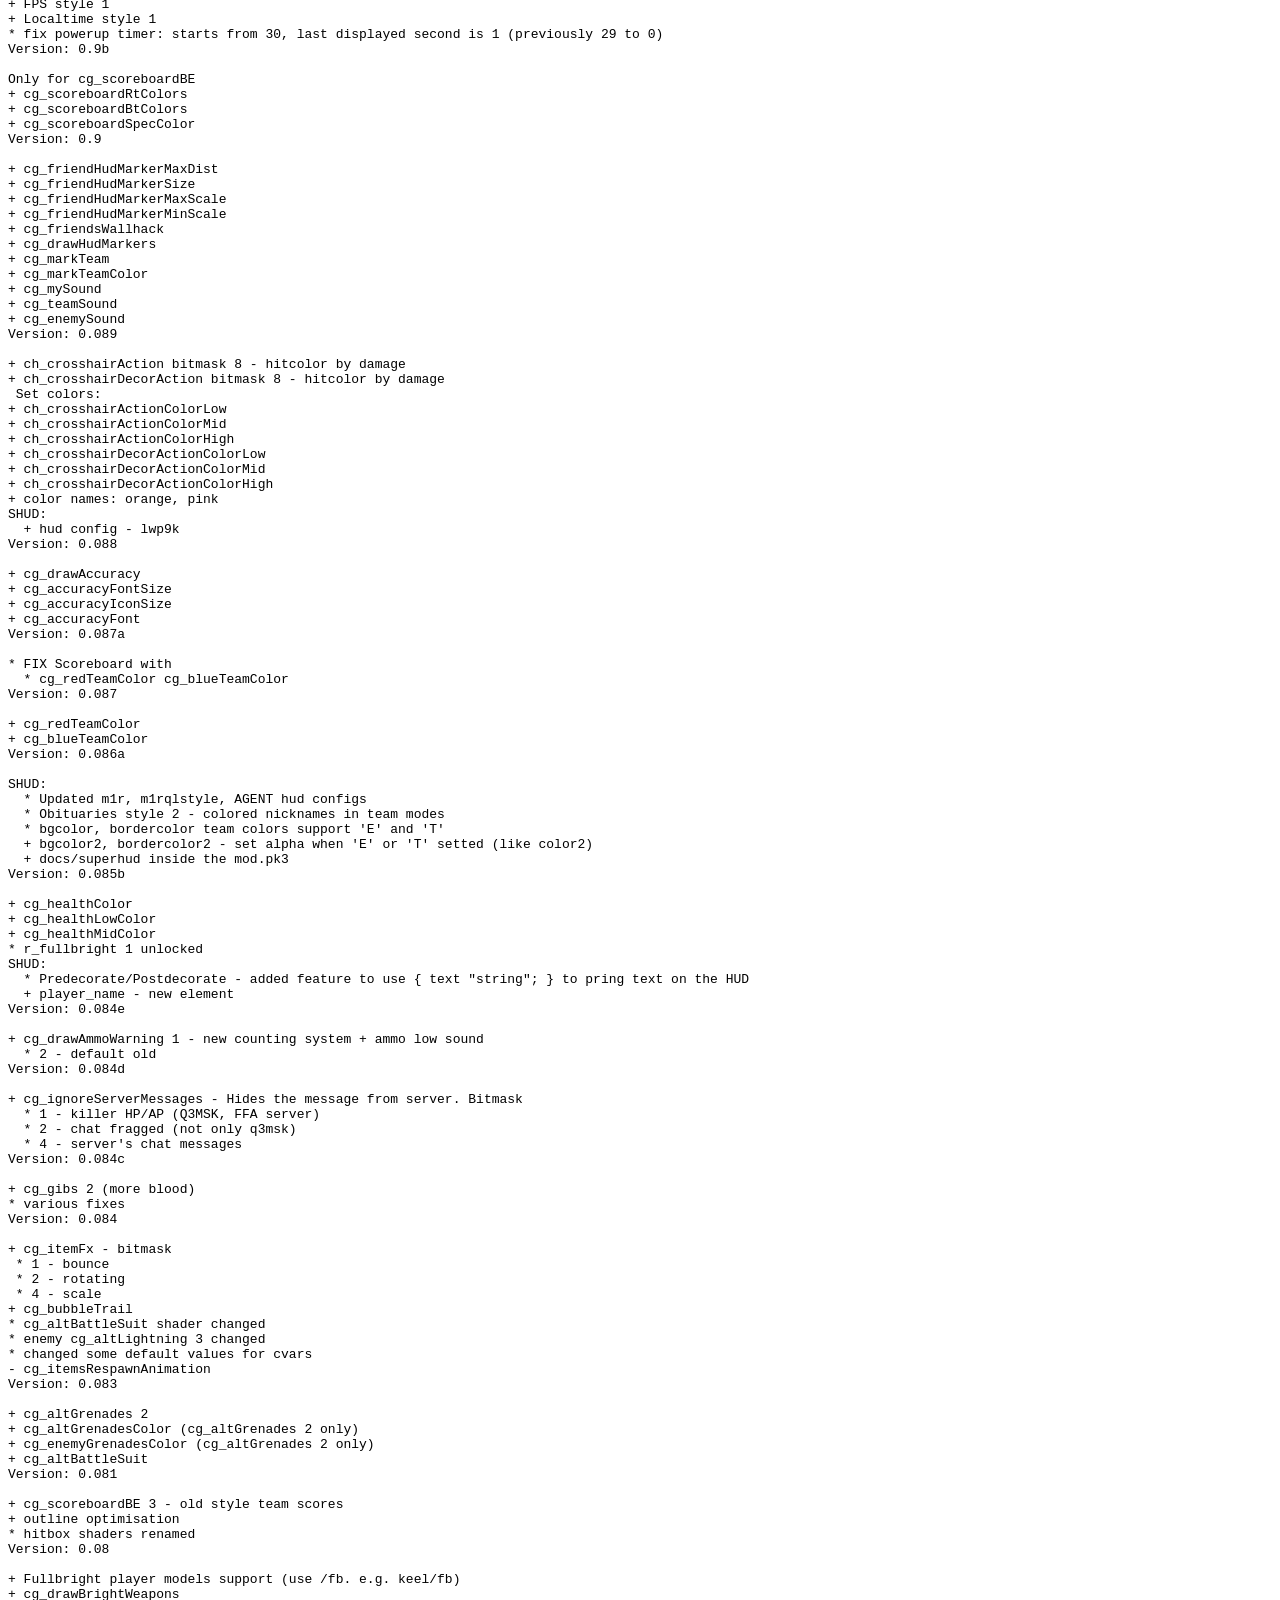
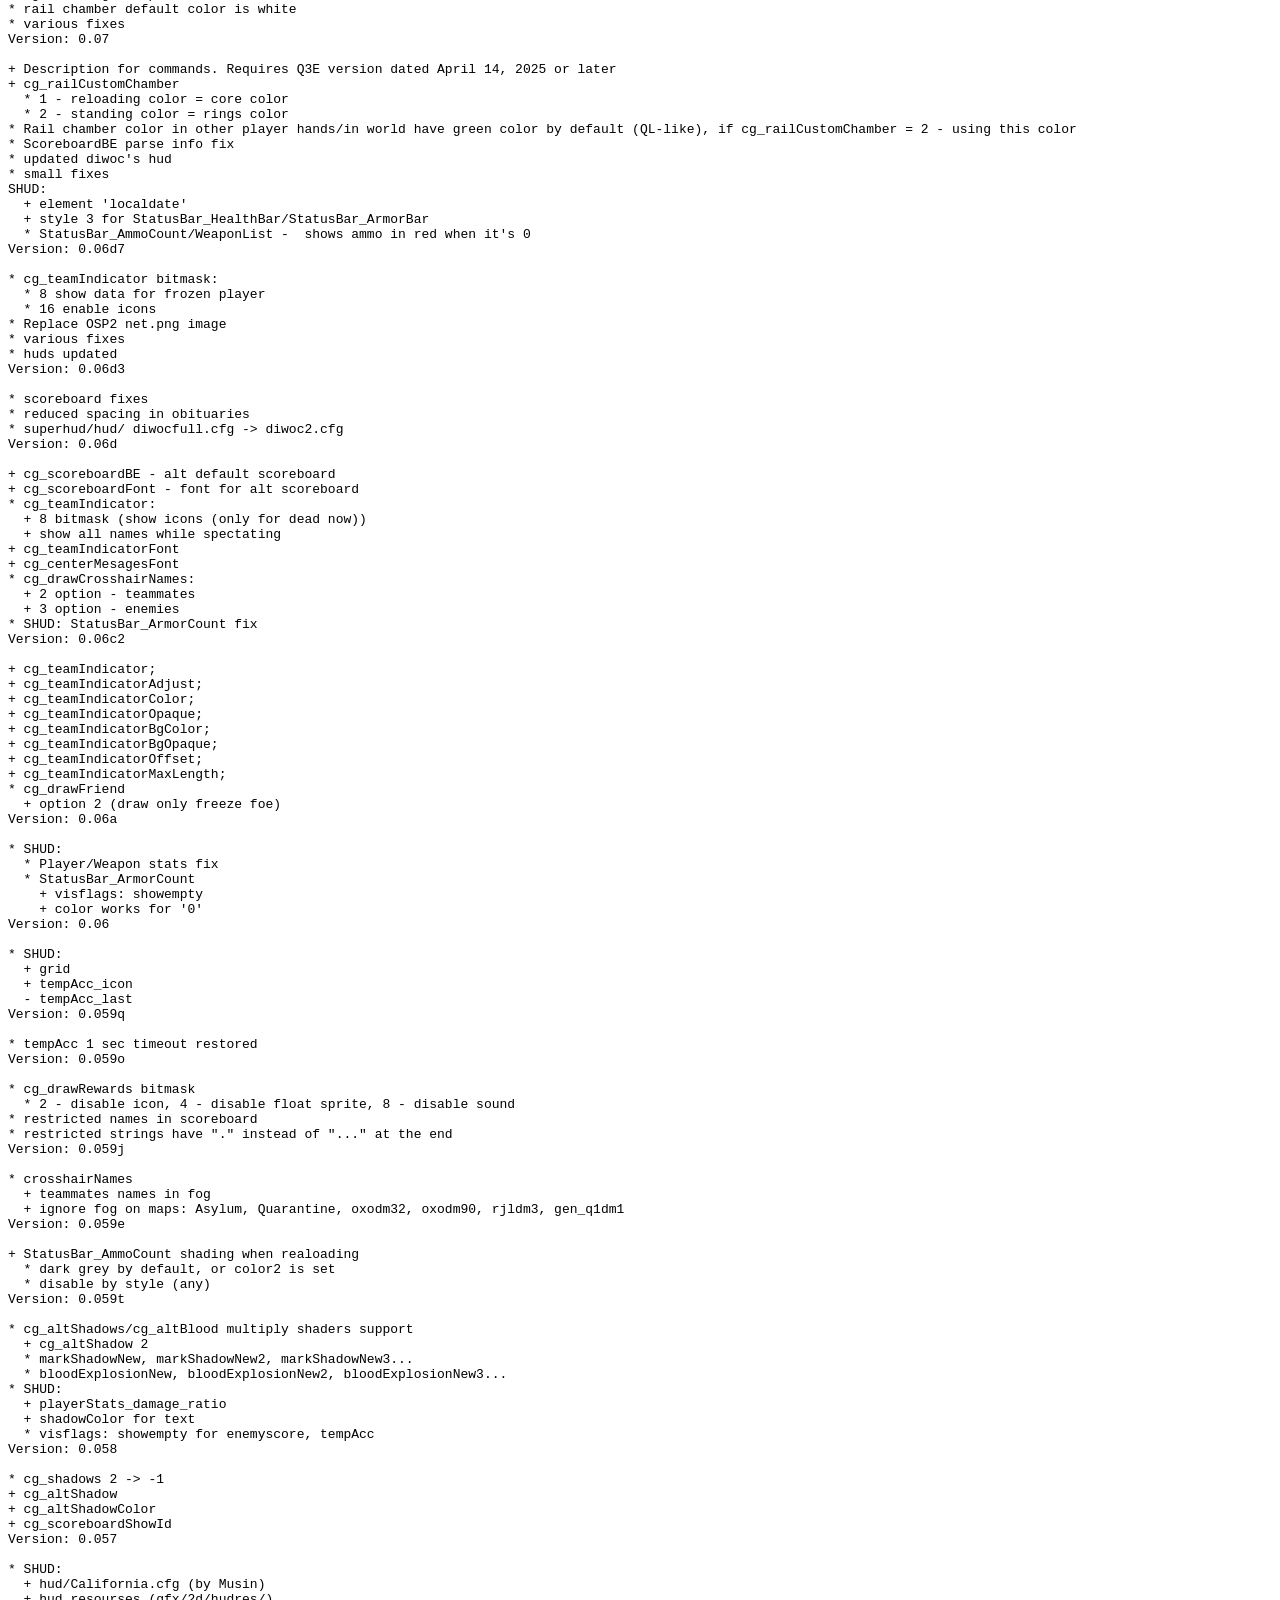
==== commit d966053c: "Enable header snow on all pages" ====
--- a/en/index.html
+++ b/en/index.html
@@ -244,6 +244,7 @@
 
     <script src="/scripts/language-manager.js?v=1.3"></script>
     <script src="/scripts/navigation.js?v=1.3"></script>
+    <script src="/scripts/nav-snow.js"></script>
     <script src="/scripts/index.js?v=1.6"></script>
     <script src="/scripts/support-modal.js?v=1.3"></script>
     
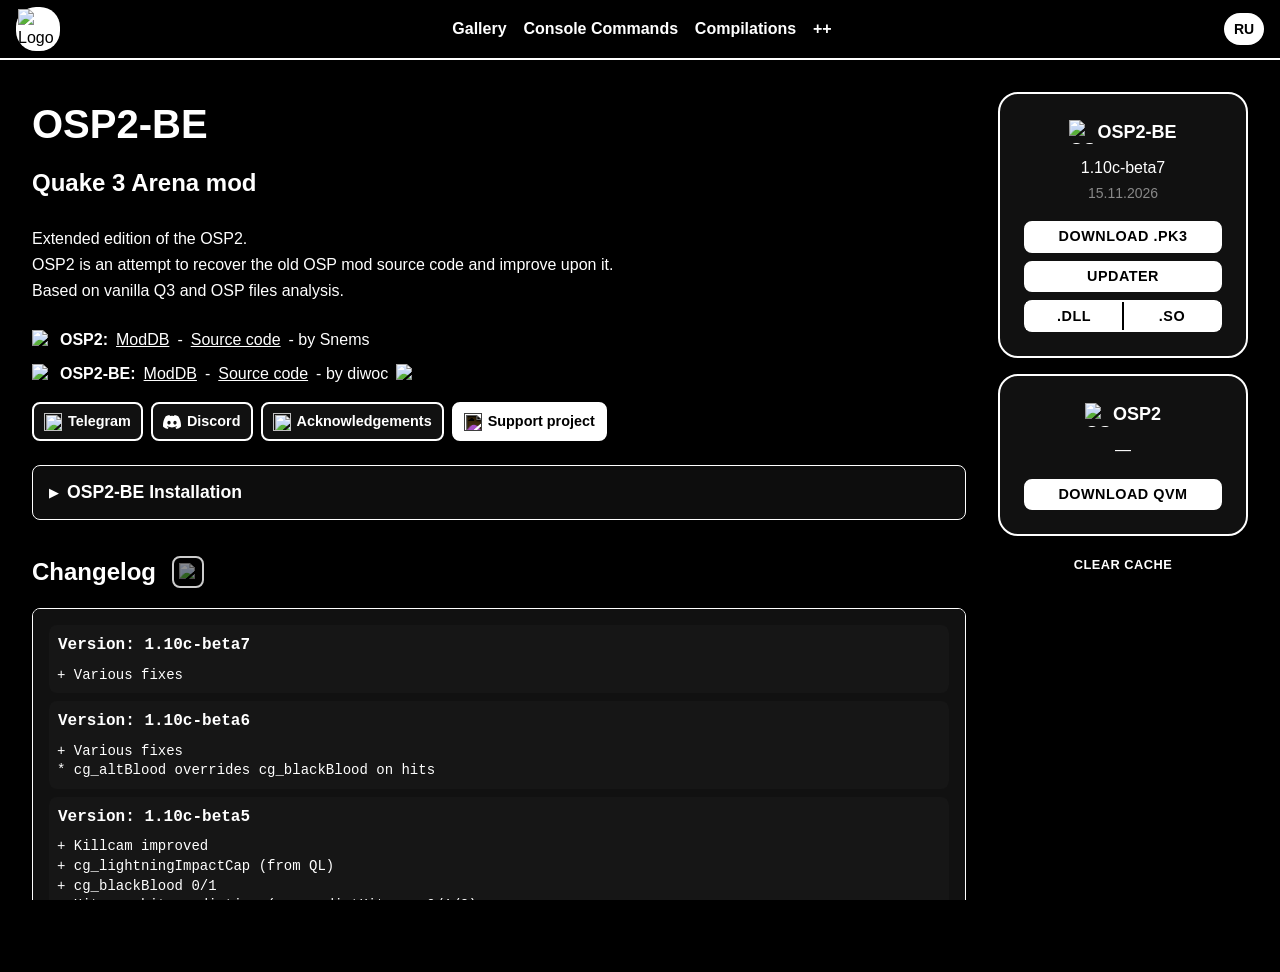
==== commit cb8f9528: "Add Discord link, restyle community buttons, re-enable support modal" ====
--- a/en/index.html
+++ b/en/index.html
@@ -5,7 +5,7 @@
     <meta name="viewport" content="width=device-width, initial-scale=1.0">
     <title>OSP2-BE</title>
     <link rel="icon" href="/assets/blender_180.png" type="image/png">
-    <link rel="stylesheet" href="/styles/style.css?v=1.4">
+    <link rel="stylesheet" href="/styles/style.css?v=1.5">
     <meta http-equiv="Cache-Control" content="no-cache, no-store, must-revalidate, max-age=0">
     <meta http-equiv="Pragma" content="no-cache">
     <meta http-equiv="Expires" content="0">
@@ -70,19 +70,22 @@
                                 </a>
                             </span>
                         </div>
-                        <div class="contact-row">
-                            <img src="/assets/telegram.png" alt="Telegram icon" />
-                            <strong>Community:</strong>
-                            <a href="https://t.me/q3_osp2" target="_blank" rel="noopener noreferrer">OSP2 Chat</a>
-                        </div>
-                        <div class="contact-row">
-                            <img src="/assets/acknowledge.png" alt="Acknowledgements" style="width: 20px; height: 20px; object-fit: contain;" />
-                            <strong><a href="/en/acknowledgements.html" class="donate-link">Acknowledgements</a></strong>
-                        </div>
-                        <!-- <div class="contact-row">
-                            <img src="/assets/coin.png" alt="Coin icon" style="width: 20px; height: 20px; object-fit: contain;" />
-                            <strong><a href="#" onclick="openSupportModal(); return false;" class="donate-link">Support Project</a></strong>
-                        </div> -->
+                        <div class="community-panel">
+
+
+                            <div class="community-links">
+
+                                <a class="community-btn" href="https://t.me/q3_osp2" target="_blank" rel="noopener noreferrer"><img class="icon-default" src="/assets/telegram.png" alt="" /><img class="mono-icon icon-hover" src="/assets/telegram-mono.svg" alt="" />Telegram</a>
+
+                                <a class="community-btn" href="https://discord.gg/wJg9gCc8n9" target="_blank" rel="noopener noreferrer"><img class="mono-icon" src="/assets/discord.svg" alt="" />Discord</a>
+
+                                <a class="community-btn" href="/en/acknowledgements.html"><img class="mono-icon" src="/assets/acknowledge.png" alt="" />Acknowledgements</a>
+
+                                <a class="community-btn community-btn-support" href="#" onclick="openSupportModal(); return false;"><img class="mono-icon" src="/assets/coin.png" alt="" />Support project</a>
+
+                            </div>
+
+                        </div>
                     </div>
                 </div>
 
@@ -249,7 +252,7 @@
     <script src="/scripts/support-modal.js?v=1.3"></script>
     
     <!-- Главное модальное окно поддержки -->
-    <!-- <div class="donation-modal" id="supportModal">
+    <div class="donation-modal" id="supportModal">
         <div class="donation-modal-content">
             <button class="donation-modal-close" id="closeSupportModal">&times;</button>
             <h3>Support Project</h3>
@@ -268,7 +271,7 @@
                 </div>
             </div>
         </div>
-    </div> -->
+    </div>
 
     <!-- Simple Analytics - 100% privacy-first analytics -->
     <script data-collect-dnt="true" async src="https://scripts.simpleanalyticscdn.com/latest.js"></script>
--- a/styles/style.css
+++ b/styles/style.css
@@ -0,0 +1,2950 @@
+/* ==========================================================================
+   CSS Variables
+   ========================================================================== */
+
+:root {
+    --primary-bg: #000000;
+    --text-color: #ffffff;
+    --button-bg: #ffffff;
+    --button-text: #000000;
+    --border-color: #ffffff;
+    
+  --font-family: Arial, sans-serif;
+    --spacing-xs: 4px;
+    --spacing-sm: 8px;
+    --spacing-md: 16px;
+    --spacing-lg: 24px;
+    --spacing-xl: 32px;
+    
+    --border-radius: 8px;
+    --border-radius-large: 20px;
+    
+    --transition: all 0.3s ease;
+}
+
+/* ==========================================================================
+   Reset
+   ========================================================================== */
+
+* {
+  margin: 0;
+  padding: 0;
+  box-sizing: border-box;
+}
+
+html, body {
+    height: 100%;
+    font-family: var(--font-family);
+    background-color: var(--primary-bg);
+    color: var(--text-color);
+    line-height: 1.6;
+    overflow-x: hidden; /* Prevent horizontal scroll */
+}
+
+
+/* ==========================================================================
+   Navigation
+   ========================================================================== */
+
+.navbar {
+  position: fixed;
+  top: 0;
+  left: 0;
+  right: 0;
+  height: 60px;
+  background-color: var(--primary-bg);
+  border-bottom: 2px solid var(--border-color);
+  z-index: 1000;
+  width: 100%;
+  max-width: 100vw;
+  user-select: none;
+  overflow: hidden;
+}
+
+.nav-container {
+  display: flex;
+  align-items: center;
+  justify-content: space-between;
+  height: 100%;
+    max-width: 1400px;
+    margin: 0 auto;
+    padding: 0 var(--spacing-md);
+    user-select: none;
+    position: relative;
+    z-index: 2;
+}
+
+.nav-logo {
+  flex-shrink: 0;
+    user-select: none;
+    pointer-events: auto;
+    display: flex;
+    align-items: center;
+    gap: var(--spacing-sm);
+}
+
+.logo-link {
+  display: flex;
+  align-items: center;
+  text-decoration: none;
+  color: inherit;
+  border: 2px solid transparent;
+  border-radius: var(--border-radius-large);
+}
+
+.site-link {
+  text-decoration: none;
+  color: var(--text-color);
+  font-weight: bold;
+  font-size: 0.85rem;
+  letter-spacing: 0.08em;
+  white-space: nowrap;
+  padding: calc(var(--spacing-sm) * 0.3) calc(var(--spacing-md) * 0.3);
+  border: 2px solid transparent;
+  border-radius: var(--border-radius-large);
+  transition: var(--transition);
+}
+
+.site-link:hover {
+  border: 2px solid rgba(255, 255, 255, 0.6);
+  box-shadow: 0 0 15px rgba(255, 255, 255, 0.3);
+  color: var(--text-color);
+}
+
+.logo-img {
+  width: 40px;
+  height: 40px;
+  object-fit: contain;
+    transition: var(--transition);
+}
+
+.logo-link:hover .logo-img {
+    /* Убираем квадратную тень от изображения */
+    transform: scale(1.05);
+}
+
+/* Рамка при наведении на логотип (кроме главной страницы) */
+.logo-link:hover:not(body[data-page="home"] .logo-link):not(body[data-page="index"] .logo-link) {
+    border: 2px solid rgba(255, 255, 255, 0.6);
+    box-shadow: 0 0 15px rgba(255, 255, 255, 0.3);
+    border-radius: var(--border-radius-large);
+}
+
+/* Подсветка логотипа на главной странице */
+body[data-page="home"] .logo-link,
+body[data-page="index"] .logo-link {
+    background-color: var(--button-bg);
+    color: var(--button-text);
+    border-radius: var(--border-radius-large);
+}
+
+.nav-menu {
+  display: flex;
+    gap: calc(var(--spacing-lg) * 0.3);
+  align-items: center;
+  flex: 1;
+  justify-content: center;
+}
+
+.nav-link {
+  text-decoration: none;
+    color: var(--text-color);
+  font-weight: bold;
+    padding: calc(var(--spacing-sm) * 0.3) calc(var(--spacing-md) * 0.3);
+    border-radius: var(--border-radius-large);
+    transition: var(--transition);
+  white-space: nowrap;
+}
+
+.nav-link:hover {
+    box-shadow: 0 0 0 2px rgba(255, 255, 255, 0.5), 0 4px 15px rgba(255, 255, 255, 0.3);
+    color: var(--text-color);
+}
+
+/* Gallery Header */
+.gallery-header {
+    display: flex;
+    justify-content: flex-end;
+    align-items: center;
+    margin-bottom: 0;
+    padding: 0;
+}
+
+.view-mode-toggle {
+    display: flex;
+    flex-direction: column;
+    align-items: center;
+    gap: 2px;
+    line-height: 1;
+}
+
+.toggle-label-text {
+    font-size: 0.9rem;
+    font-weight: bold;
+    color: var(--text-color);
+    margin: 0;
+    padding: 0;
+    line-height: 1;
+}
+
+/* Toggle Switch */
+.toggle-switch {
+  position: relative;
+  display: inline-block;
+}
+
+.toggle-input {
+  opacity: 0;
+  width: 0;
+  height: 0;
+}
+
+.toggle-label {
+  display: block;
+  width: 40px;
+  height: 20px;
+  background-color: #333333;
+  border-radius: 10px;
+  cursor: pointer;
+  transition: var(--transition);
+  position: relative;
+}
+
+.toggle-slider {
+  position: absolute;
+  top: 2px;
+  left: 2px;
+  width: 16px;
+  height: 16px;
+  background-color: var(--button-bg);
+  border-radius: 50%;
+  transition: var(--transition);
+}
+
+.toggle-input:checked + .toggle-label {
+  background-color: var(--button-bg);
+}
+
+.toggle-input:checked + .toggle-label .toggle-slider {
+  transform: translateX(20px);
+  background-color: #333333;
+}
+
+.nav-link.active {
+    background-color: var(--button-bg);
+    color: var(--button-text);
+}
+
+.nav-language {
+  flex-shrink: 0;
+}
+
+.lang-link {
+    background-color: var(--button-bg);
+    color: var(--button-text);
+    text-decoration: none;
+    border-radius: var(--border-radius-large);
+    padding: calc(var(--spacing-sm) * 0.3) calc(var(--spacing-md) * 0.3);
+  font-size: 14px;
+  font-weight: bold;
+    transition: var(--transition);
+  min-width: 40px;
+  height: 32px;
+  display: flex;
+  align-items: center;
+  justify-content: center;
+}
+
+.lang-link:hover {
+    background-color: #333333;
+    color: var(--text-color);
+}
+
+
+/* ==========================================================================
+   Main Content
+   ========================================================================== */
+
+.main-content {
+    margin-top: 60px;
+    padding: var(--spacing-xl);
+    max-width: 1400px;
+    margin-left: auto;
+    margin-right: auto;
+}
+
+.content-container {
+    display: grid;
+    grid-template-columns: 1fr auto;
+    gap: var(--spacing-xl);
+    align-items: start;
+    margin-bottom: var(--spacing-xl);
+}
+
+.text-section {
+    min-width: 0;
+}
+
+.main-title {
+    font-size: 2.5rem;
+  font-weight: bold;
+    margin-bottom: var(--spacing-sm);
+    color: var(--text-color);
+}
+
+.subtitle {
+    font-size: 1.5rem;
+    margin-bottom: var(--spacing-lg);
+    color: var(--text-color);
+}
+
+.description {
+    font-size: 16px;
+    margin-bottom: var(--spacing-lg);
+    color: var(--text-color);
+}
+
+.contact-info {
+    margin-top: var(--spacing-lg);
+    position: relative;
+    z-index: 1;
+}
+
+.contact-info .contact-row {
+  display: flex;
+  align-items: center;
+  gap: var(--spacing-sm);
+  margin-bottom: var(--spacing-sm);
+  flex-wrap: wrap;
+}
+
+.contact-info .contact-row img {
+    width: 20px;
+    height: 20px;
+  object-fit: contain;
+}
+
+/* Email link next to author */
+.contact-email {
+    display: inline-flex;
+    align-items: center;
+}
+
+.contact-email-link {
+    display: inline-flex;
+    align-items: center;
+    gap: var(--spacing-sm);
+    text-decoration: underline;
+}
+
+.contact-email-text {
+    display: none; /* shown on mobile */
+}
+
+.contact-email-icon {
+    width: 16px;
+    height: 16px;
+    object-fit: contain;
+    vertical-align: middle;
+}
+
+
+/* Общий стиль для всех ссылок на главной странице */
+.contact-info .contact-row a,
+.donate-link {
+    color: var(--text-color);
+    text-decoration: underline;
+    cursor: pointer;
+}
+
+.contact-info .contact-row a:hover,
+.donate-link:hover {
+    color: #000000;
+    text-shadow: 0 0 8px #ffffff;
+    text-decoration: none;
+}
+
+.contact-info .contact-row a:hover img {
+    filter: brightness(1.2) contrast(1.1);
+    box-shadow: 0 0 8px #ffffff, inset 0 0 8px rgba(255, 255, 255, 0.3);
+}
+
+/* ==========================================================================
+   Download Section
+   ========================================================================== */
+
+.download-section {
+  min-width: 250px;
+}
+
+/* Турнир и OSP2-BE — две карточки друг под другом */
+.download-cards-equal {
+    display: flex;
+    flex-direction: column;
+    gap: var(--spacing-md);
+}
+
+.download-card {
+    background-color: #111111;
+    border: 2px solid var(--border-color);
+    border-radius: var(--border-radius-large);
+    padding: var(--spacing-lg);
+  text-align: center;
+}
+
+.download-card .download-button {
+    background: var(--button-bg);
+    color: var(--button-text);
+    padding: calc(var(--spacing-sm) * 0.3) calc(var(--spacing-md) * 0.3);
+    border: 2px solid var(--border-color);
+    border-radius: var(--border-radius);
+    text-decoration: none;
+    font-weight: bold;
+    font-size: 0.9rem;
+    transition: var(--transition);
+    display: block;
+    width: 100%;
+    text-align: center;
+    text-transform: uppercase;
+    letter-spacing: 0.5px;
+    margin-bottom: var(--spacing-sm);
+    box-sizing: border-box;
+}
+
+.download-card .download-button:last-child {
+    margin-bottom: 0;
+}
+
+.download-card .download-button-split:last-child {
+    margin-bottom: 0;
+}
+
+/* Двойная кнопка в карточке — тот же стиль, что и .download-button */
+.download-card .download-button-split .split-button-left,
+.download-card .download-button-split .split-button-right {
+    background: var(--button-bg);
+    color: var(--button-text);
+}
+
+.download-card .download-button-split .split-button-left:hover,
+.download-card .download-button-split .split-button-right:hover {
+    background: var(--border-color);
+    color: var(--primary-bg);
+    box-shadow: 0 4px 15px rgba(255, 255, 255, 0.5);
+}
+
+.download-card .download-button-split .split-button-left {
+    border-right: 1px solid #000;
+}
+
+.download-card .download-button-split .split-button-right {
+    border-left: 1px solid #000;
+}
+
+/* Свечение только у наведённой половины: не светить весь блок, не обрезать тень */
+.download-card .download-button-split:hover {
+    box-shadow: none;
+}
+
+.download-card .download-button-split {
+    overflow: visible;
+}
+
+.download-card .download-button-split .split-button-icon {
+    height: 2em;
+    width: auto;
+    vertical-align: middle;
+    margin-right: 0;
+}
+
+.download-card .download-button:hover {
+    background: var(--border-color);
+    color: var(--primary-bg);
+    box-shadow: 0 4px 15px rgba(255, 255, 255, 0.5);
+}
+
+.download-card .download-button-so {
+    background: #363636;
+    color: var(--text-color);
+    border-color: #000000;
+}
+
+.download-card .download-button-so:hover {
+    background: #fdfdfd;
+    color: #000000;
+    box-shadow: 0 4px 15px rgba(136, 136, 136, 0.5);
+}
+
+/* Двойная кнопка для .dll и .so */
+.download-button-split {
+    display: flex;
+    width: 100%;
+    border-radius: var(--border-radius);
+    overflow: hidden;
+    border: 2px solid var(--border-color);
+    margin-bottom: var(--spacing-sm);
+    box-shadow: 0 0 0 rgba(255, 255, 255, 0);
+    transition: var(--transition);
+}
+
+.download-button-split:hover {
+    box-shadow: 0 4px 15px rgba(255, 255, 255, 0.5);
+}
+
+.download-button-split .split-button-left,
+.download-button-split .split-button-right {
+    flex: 1;
+    background: #363636;
+    color: var(--text-color);
+    padding: calc(var(--spacing-sm) * 0.3) calc(var(--spacing-md) * 0.3);
+    text-decoration: none;
+    font-weight: bold;
+    font-size: 0.9rem;
+    transition: var(--transition);
+    text-align: center;
+    text-transform: uppercase;
+    letter-spacing: 0.5px;
+    box-sizing: border-box;
+    border: none;
+    cursor: pointer;
+    font-family: inherit;
+}
+
+.download-button-split .split-button-left {
+    border-right: 1px solid var(--border-color);
+}
+
+.download-button-split .split-button-right {
+    border-left: 1px solid var(--border-color);
+}
+
+.download-button-split .split-button-left:hover,
+.download-button-split .split-button-right:hover {
+    background: #fdfdfd;
+    color: #000000;
+}
+
+.clear-cache-button {
+    background: #000000;
+    color: white;
+    padding: calc(var(--spacing-sm) * 0.3) calc(var(--spacing-md) * 0.3);
+    border: 2px solid #000000;
+    border-radius: var(--border-radius);
+    text-decoration: none;
+    font-weight: bold;
+    font-size: 0.8rem;
+    transition: var(--transition);
+    display: block;
+    text-transform: uppercase;
+    letter-spacing: 0.5px;
+    margin: var(--spacing-md) auto 0;
+    cursor: pointer;
+    width: fit-content;
+}
+
+.clear-cache-button:hover {
+    background: #000000;
+    border-color: #ffffff;
+    box-shadow: 0 4px 15px rgba(255, 255, 255, 0.3);
+    color: white;
+}
+
+.clear-cache-button:active {
+    background: #ffffff;
+    color: black;
+}
+
+.download-title {
+    font-size: 18px;
+    margin-bottom: var(--spacing-sm);
+    color: var(--text-color);
+    display: flex;
+    align-items: center;
+    justify-content: center;
+    gap: 4px;
+}
+
+.download-title-icon {
+    width: 24px !important;
+    height: 24px !important;
+    max-width: 24px !important;
+    max-height: 24px !important;
+    object-fit: contain;
+    flex-shrink: 0;
+}
+
+.version-text {
+    font-size: 16px;
+    margin-bottom: 0;
+    color: var(--text-color);
+}
+
+.version-date {
+    font-size: 14px;
+    margin-top: 2px;
+    margin-bottom: var(--spacing-md);
+    color: var(--text-muted, #888);
+}
+
+/* Отступ до кнопок, когда после версии нет даты (OSP2) */
+.download-card .version-text.version-text-standalone {
+    margin-bottom: var(--spacing-md);
+}
+
+.download-button {
+    background: var(--button-bg);
+    color: var(--button-text);
+    padding: calc(var(--spacing-sm) * 0.3) calc(var(--spacing-md) * 0.3);
+    border: 2px solid var(--border-color);
+    border-radius: var(--border-radius);
+    text-decoration: none;
+    font-weight: bold;
+    font-size: 0.9rem;
+    transition: var(--transition);
+    display: inline-block;
+    text-transform: uppercase;
+    letter-spacing: 0.5px;
+}
+
+.download-button:hover {
+    background: var(--border-color);
+    color: var(--primary-bg);
+    box-shadow: 0 4px 15px rgba(255, 255, 255, 0.5);
+}
+
+/* ==========================================================================
+   Changelog Section
+   ========================================================================== */
+
+.changelog-section {
+    margin-top: var(--spacing-xl);
+}
+
+.changelog-header {
+    display: flex;
+    align-items: center;
+    gap: var(--spacing-md);
+    margin-bottom: var(--spacing-md);
+    flex-wrap: wrap;
+    min-height: 40px;
+}
+
+.changelog-title {
+    font-size: 1.5rem;
+    margin-bottom: 0;
+    color: var(--text-color);
+}
+
+.changelog-search-toggle {
+    background: transparent;
+    border: 2px solid var(--border-color);
+    color: var(--text-color);
+    cursor: pointer;
+    padding: calc(var(--spacing-sm) * 0.5);
+    border-radius: var(--border-radius);
+    transition: var(--transition);
+    opacity: 0.8;
+    display: flex;
+    align-items: center;
+    justify-content: center;
+    width: 32px;
+    height: 32px;
+}
+
+.changelog-search-toggle img {
+    width: 18px;
+    height: 18px;
+    opacity: 0.7;
+    object-fit: contain;
+}
+
+.changelog-search-toggle:hover {
+    opacity: 1;
+    border-color: var(--text-color);
+    background: rgba(255, 255, 255, 0.1);
+}
+
+.changelog-search-toggle:hover img {
+    opacity: 1;
+}
+
+.changelog-search-section {
+    display: flex;
+    align-items: center;
+    gap: var(--spacing-md);
+    flex: 1;
+    min-width: 300px;
+}
+
+.changelog-search-section.hidden {
+    display: none;
+}
+
+.changelog-search-section .search-container {
+    flex: 1;
+    height: 40px;
+    min-width: 200px;
+    padding-left: var(--spacing-md);
+}
+
+.changelog-search-section .search-input {
+    padding-left: 0;
+}
+
+.changelog-search-section .search-stats {
+    white-space: nowrap;
+    font-size: 0.85rem;
+}
+
+.changelog-container {
+    max-height: 300px;
+    overflow-y: auto;
+    border: 1px solid var(--border-color);
+    border-radius: var(--border-radius);
+    padding: var(--spacing-md);
+    background-color: #111111;
+}
+
+.changelog-content {
+    font-family: monospace;
+    font-size: 14px;
+    line-height: 1.4;
+    color: var(--text-color);
+}
+
+.changelog-content .version-block {
+    white-space: pre-wrap;
+}
+
+.version-block {
+    margin-bottom: var(--spacing-sm);
+    padding: var(--spacing-sm);
+    border-radius: var(--border-radius);
+    background: rgba(255, 255, 255, 0.02);
+}
+
+.version-block:last-child {
+    margin-bottom: 0;
+}
+
+.version-block.hidden {
+    display: none;
+}
+
+.version-header {
+    font-weight: bold;
+    font-size: 1rem;
+    color: var(--text-color);
+    margin-bottom: var(--spacing-sm);
+    border: 1px solid transparent;
+    border-radius: var(--border-radius);
+    transition: var(--transition);
+    cursor: help;
+    display: inline-block;
+}
+
+.version-header:hover {
+    border-color: rgba(255, 255, 255, 0.5);
+    box-shadow: 0 0 15px rgba(255, 255, 255, 0.3);
+    background: rgba(255, 255, 255, 0.05);
+}
+
+/* ==========================================================================
+   Commands Page
+   ========================================================================== */
+
+/* Search Section */
+.search-section {
+    margin-bottom: var(--spacing-xl);
+    padding: var(--spacing-md);
+    background: rgba(255, 255, 255, 0.05);
+    border: 2px solid var(--border-color);
+    border-radius: var(--border-radius-large);
+}
+
+.search-container {
+    position: relative;
+    display: flex;
+    align-items: center;
+    width: 100%;
+    height: 60px;
+    background: var(--primary-bg);
+    border: 2px solid var(--border-color);
+    border-radius: var(--border-radius);
+    transition: var(--transition);
+}
+
+.search-container:focus-within {
+    border-color: var(--text-color);
+    box-shadow: 0 0 15px rgba(255, 255, 255, 0.3);
+}
+
+.search-icon {
+    width: 20px;
+    height: 20px;
+    margin: 0 var(--spacing-md);
+    opacity: 0.7;
+    object-fit: contain;
+}
+
+.search-input {
+    flex: 1;
+    height: 100%;
+    padding: 0;
+    font-size: 1rem;
+    background: transparent;
+    color: var(--text-color);
+    border: none;
+    outline: none;
+    font-family: inherit;
+}
+
+.search-input::placeholder {
+    color: var(--text-color);
+    opacity: 0.5;
+}
+
+.clear-search-btn {
+    background: transparent;
+    border: none;
+    color: var(--text-color);
+    font-size: 1.5rem;
+    cursor: pointer;
+    padding: var(--spacing-sm);
+    margin-right: var(--spacing-sm);
+    border-radius: 50%;
+    transition: var(--transition);
+    opacity: 0.7;
+}
+
+.clear-search-btn:hover {
+    background: rgba(255, 255, 255, 0.1);
+    opacity: 1;
+}
+
+.search-stats {
+    text-align: center;
+    color: var(--text-color);
+    font-size: 0.9rem;
+    opacity: 0.8;
+}
+
+/* Hidden command blocks */
+.command-block.hidden {
+    display: none;
+}
+
+/* Search highlight */
+.search-highlight {
+    background-color: #ffffff;
+    color: #000000;
+    font-weight: bold;
+    padding: 0;
+    border-radius: 2px;
+}
+
+/* Browser text selection */
+::selection {
+    background-color: #ffffff;
+    color: #000000;
+}
+
+::-moz-selection {
+    background-color: #ffffff;
+    color: #000000;
+}
+
+.commands-container {
+    max-width: 1400px;
+    margin: 0 auto;
+    padding: var(--spacing-sm) var(--spacing-lg);
+}
+
+.commands-title {
+    font-size: 2.5rem;
+    font-weight: bold;
+    margin-bottom: var(--spacing-xl);
+    color: var(--text-color);
+    text-align: center;
+}
+
+.commands-content {
+    margin-top: 0;
+}
+
+.command-block {
+  margin-bottom: 20px;
+  padding: 15px;
+  line-height: 1.2;
+  overflow: visible;
+  background-color: rgba(255, 255, 255, 0.05);
+  border-radius: 15px;
+}
+
+.command-line {
+  display: grid;
+  grid-template-columns: auto auto 1fr;
+  gap: 0;
+  align-items: start;
+}
+
+.command-part {
+  grid-column: 1;
+  white-space: nowrap;
+}
+
+.command-separator {
+  grid-column: 2;
+  white-space: nowrap;
+  margin-right: 0.5em;
+}
+
+.command-description {
+  grid-column: 3;
+  position: relative;
+  cursor: pointer;
+}
+
+.command-block {
+  transition: all 0.2s ease;
+  border: 2px solid transparent;
+  border-radius: 6px;
+  cursor: pointer;
+}
+
+.command-block:hover:not(:has(.command-name:hover)) {
+  background-color: rgba(255, 255, 255, 0.05);
+  border-color: rgba(255, 255, 255, 0.6);
+  box-shadow: 0 0 15px rgba(255, 255, 255, 0.3);
+}
+
+/* Мобильная версия команд без умного отступа */
+.command-line.mobile-layout {
+  display: block;
+}
+
+.command-line.mobile-layout .command-part {
+  display: block;
+  margin-bottom: 0.5em;
+}
+
+.command-line.mobile-layout .command-separator {
+  display: none;
+}
+
+.command-line.mobile-layout .command-description {
+  display: block;
+  margin-left: 0;
+}
+
+.description-text {
+  display: block;
+    padding-left: calc(var(--command-width, 0px) + 1ch);
+    margin-left: calc(-1 * (var(--command-width, 0px) + 1ch));
+}
+
+.command-block code.command-name {
+    color: #ffcc00;
+  font-weight: bold;
+  border: 2px solid transparent;
+  border-radius: 6px;
+  padding: 0 4px;
+  cursor: pointer;
+  user-select: none;
+  -webkit-user-select: none;
+  -moz-user-select: none;
+  -ms-user-select: none;
+  touch-action: manipulation;
+  z-index: 1;
+  position: relative;
+}
+
+.command-block code.command-arg {
+    color: #00ff00;
+}
+
+code.command-name:hover,
+code.command-name:focus {
+  border-color: rgba(255, 255, 255, 0.6);
+  box-shadow: 0 0 15px rgb(80, 80, 80);
+  outline: none;
+  z-index: 10;
+  position: relative;
+}
+
+code.command-name.copied-flash {
+  background-color: rgba(255,255,255,0.1);
+  transition: background-color 0.2s ease;
+}
+
+code.command-name:active {
+  transform: scale(0.98);
+  background-color: rgba(255,255,255,0.05);
+}
+
+code {
+  background-color: #333;
+  padding: 5px;
+  font-family: monospace;
+  color: inherit;
+}
+
+.copy-hint {
+  margin-bottom: 10px;
+  color: #bbb;
+  font-size: 0.95rem;
+}
+
+.copy-toast {
+  position: fixed;
+  z-index: 20000;
+  background: rgba(0,0,0,0.9);
+  color: white;
+  border: 1px solid rgba(255,255,255,0.6);
+  border-radius: 8px;
+  padding: 6px 10px;
+  font-size: 13px;
+  pointer-events: none;
+  box-shadow: 0 0 15px rgb(80, 80, 80);
+  transform: translate(10px, -10px);
+}
+
+/* ==========================================================================
+   Large Screen Optimizations
+   ========================================================================== */
+
+/* For very wide screens (1440px+) */
+@media (min-width: 1440px) {
+    .nav-container {
+        max-width: 1600px;
+    }
+    
+    .main-content {
+        max-width: 1600px;
+    }
+    
+    .commands-container,
+    .gallery-container,
+    .compilations-container {
+        max-width: 1600px;
+    }
+    
+    .thumbnails-container {
+        max-height: 300px;
+    }
+}
+
+/* For ultra-wide screens (1920px+) */
+@media (min-width: 1920px) {
+    .nav-container {
+        max-width: 1800px;
+    }
+    
+    .main-content {
+        max-width: 1800px;
+    }
+    
+    .commands-container,
+    .gallery-container,
+    .compilations-container {
+        max-width: 1800px;
+    }
+    
+    .thumbnails-container {
+        max-height: 350px;
+    }
+}
+
+/* ==========================================================================
+   Installation Section Responsive
+   ========================================================================== */
+
+@media (max-width: 768px) {
+    .installation-toggle {
+        padding: var(--spacing-sm);
+    }
+
+    .installation-toggle h3 {
+        font-size: 1rem;
+    }
+}
+
+/* ==========================================================================
+   Responsive Design
+   ========================================================================== */
+
+@media (max-width: 768px) {
+    .nav-container {
+        padding: 0 var(--spacing-sm);
+        gap: calc(var(--spacing-sm) * 0.3);
+    }
+    
+    .nav-menu {
+        gap: calc(var(--spacing-md) * 0.3);
+    }
+    
+    .nav-link {
+        font-size: 0.9rem;
+        padding: calc(var(--spacing-sm) * 0.3) calc(var(--spacing-md) * 0.3);
+    }
+    
+    .lang-link {
+        font-size: 0.8rem;
+        padding: var(--spacing-xs) var(--spacing-sm);
+        min-width: 32px;
+        height: 28px;
+    }
+    
+    .main-content {
+        padding: var(--spacing-md);
+    }
+    
+    .content-container {
+        display: flex;
+        flex-direction: column;
+        align-items: stretch;
+        gap: calc(var(--spacing-lg) * 0.3);
+    }
+
+    /* Home page mobile order: intro -> downloads -> installation */
+    .text-section {
+        display: contents;
+    }
+
+    .home-intro {
+        order: 1;
+    }
+
+    .download-section {
+        order: 2;
+        width: 100%;
+    }
+
+    .installation-section {
+        order: 3;
+        margin-top: 0;
+    }
+
+    .changelog-section {
+        order: 4;
+        width: 100%;
+    }
+
+    /* Put email link on its own line on mobile */
+    .contact-email {
+        flex-basis: 100%;
+        width: 100%;
+        margin-top: 2px;
+    }
+
+    .contact-email-text {
+        display: inline;
+    }
+    
+    .download-section {
+        min-width: auto;
+    }
+    
+    .main-title {
+        font-size: 2rem;
+    }
+    
+    .subtitle {
+        font-size: 1.25rem;
+    }
+    
+    /* Commands page mobile styles */
+    .commands-container {
+        padding: var(--spacing-md);
+    }
+    
+    .commands-title {
+        font-size: 2rem;
+        margin-bottom: var(--spacing-lg);
+    }
+    
+    .command-block {
+        padding: var(--spacing-md);
+        margin-bottom: var(--spacing-md);
+    }
+    
+    /* Compilations page mobile styles */
+    .compilations-container {
+        padding: var(--spacing-md);
+    }
+    
+    .compilations-title {
+        font-size: 2rem;
+        margin-bottom: var(--spacing-lg);
+    }
+    
+    .compilations-grid {
+        grid-template-columns: 1fr;
+        gap: calc(var(--spacing-lg) * 0.3);
+    }
+    
+    .compilation-card {
+        padding: var(--spacing-lg);
+        width: 100%;
+        max-width: 100%;
+        box-sizing: border-box;
+    }
+    
+    .compilation-title {
+        font-size: 1.3rem;
+        word-break: keep-all;
+        hyphens: none;
+    }
+    
+    .compilation-header {
+        flex-direction: column;
+        align-items: flex-start;
+        gap: calc(var(--spacing-md) * 0.3);
+    }
+    
+    .compilation-header .download-button {
+        width: 100%;
+        text-align: center;
+        padding: var(--spacing-md);
+        font-size: 1rem;
+    }
+    
+    .compilation-description {
+        min-height: auto;
+    }
+    
+    .compilation-description p {
+        word-wrap: break-word;
+        hyphens: auto;
+    }
+    
+    .screenshots-grid {
+        display: grid;
+        grid-template-columns: repeat(2, 1fr);
+        gap: calc(var(--spacing-sm) * 0.5);
+        padding: var(--spacing-sm) var(--spacing-sm) var(--spacing-sm) var(--spacing-sm);
+    }
+    
+    .compilation-flag {
+        top: var(--spacing-sm);
+        right: var(--spacing-sm);
+    }
+    
+    .flag-icon {
+        width: 24px;
+        height: 24px;
+    }
+    
+    /* Gallery page mobile styles */
+    .gallery-container {
+        padding: var(--spacing-md);
+    }
+    
+    .gallery-title {
+        font-size: 2rem;
+    }
+    
+    .gallery-slider {
+        flex-direction: column;
+        gap: calc(var(--spacing-md) * 0.3);
+    }
+    
+    .slider-btn {
+        width: 40px;
+        height: 40px;
+        font-size: 1.2rem;
+    }
+    
+    .thumbnails-container {
+        max-height: 65vh;
+        min-height: 220px;
+    }
+    
+    .thumbnail {
+        width: 60px;
+        height: 60px;
+    }
+    
+    .grid-container {
+        grid-template-columns: repeat(auto-fill, minmax(150px, 1fr));
+        gap: calc(var(--spacing-sm) * 0.3);
+    }
+    
+    .grid-container .thumbnail {
+        height: 120px;
+    }
+    
+    .fullscreen-controls {
+        top: 10px;
+        right: 10px;
+        gap: calc(var(--spacing-sm) * 0.3);
+    }
+    
+    .fullscreen-btn {
+        width: 40px;
+        height: 40px;
+        font-size: 1.2rem;
+    }
+    
+    /* Mobile touch improvements */
+    .gallery-main-image {
+        touch-action: pan-y;
+        user-select: none;
+        -webkit-user-select: none;
+        -webkit-touch-callout: none;
+    }
+    
+    .fullscreen-image {
+        touch-action: pan-y;
+        user-select: none;
+        -webkit-user-select: none;
+        -webkit-touch-callout: none;
+    }
+    
+    /* Hide slider buttons on mobile in main view */
+    .gallery-slider .slider-btn {
+        display: none;
+    }
+}
+
+@media (max-width: 480px) {
+    .navbar {
+        height: 50px;
+    }
+    
+    .nav-container {
+        padding: 0 var(--spacing-sm);
+        gap: calc(var(--spacing-sm) * 0.3);
+    }
+    
+    .nav-menu {
+        gap: calc(var(--spacing-sm) * 0.3);
+    }
+    
+    .nav-link {
+        font-size: 0.8rem;
+        padding: calc(var(--spacing-sm) * 0.3) calc(var(--spacing-md) * 0.3);
+    }
+    
+    .lang-link {
+        font-size: 0.7rem;
+        padding: 4px 6px;
+        min-width: 28px;
+        height: 24px;
+    }
+    
+    .main-content {
+        margin-top: 50px;
+        padding: var(--spacing-sm);
+    }
+    
+    .logo-img {
+        width: 32px;
+        height: 32px;
+    }
+
+    .site-link {
+        font-size: 0.7rem;
+        letter-spacing: 0.04em;
+        padding: 2px 4px;
+    }
+    
+    .lang-link {
+        font-size: 12px;
+        padding: var(--spacing-sm);
+        min-width: 32px;
+        height: 28px;
+    }
+    
+    /* Commands page mobile styles */
+    .commands-container {
+        padding: var(--spacing-sm);
+    }
+    
+    .commands-title {
+        font-size: 1.8rem;
+        margin-bottom: var(--spacing-lg);
+    }
+    
+    .command-block {
+        padding: var(--spacing-sm);
+        margin-bottom: var(--spacing-sm);
+    }
+    
+    .command-line {
+        display: block;
+    }
+    
+    .command-line .command-part {
+        display: block;
+        margin-bottom: 0.5em;
+    }
+    
+    .command-line .command-separator {
+        display: none;
+    }
+    
+    .command-line .command-description {
+        display: block;
+        margin-left: 0;
+    }
+    
+    /* Compilations page mobile styles */
+    .compilations-container {
+        padding: var(--spacing-sm);
+    }
+    
+    .compilations-title {
+        font-size: 1.8rem;
+        margin-bottom: var(--spacing-lg);
+    }
+    
+    .compilations-grid {
+        grid-template-columns: 1fr;
+        gap: calc(var(--spacing-md) * 0.3);
+    }
+    
+    .compilation-card {
+        padding: var(--spacing-md);
+        width: 100%;
+        max-width: 100%;
+        box-sizing: border-box;
+        margin: 0;
+    }
+    
+    .compilation-title {
+        font-size: 1.2rem;
+        line-height: 1.3;
+        word-break: keep-all;
+        hyphens: none;
+    }
+    
+    .compilation-header {
+        flex-direction: column;
+        align-items: flex-start;
+        gap: calc(var(--spacing-sm) * 0.3);
+    }
+    
+    .compilation-header .download-button {
+        width: 100%;
+        text-align: center;
+        padding: calc(var(--spacing-sm) * 0.3) calc(var(--spacing-md) * 0.3);
+        font-size: 0.9rem;
+    }
+    
+    .compilation-description {
+        min-height: auto;
+        font-size: 0.9rem;
+    }
+    
+    .compilation-description p {
+        word-wrap: break-word;
+        hyphens: auto;
+        line-height: 1.4;
+    }
+    
+    .compilation-author {
+        font-size: 0.8rem;
+        margin-bottom: var(--spacing-md);
+    }
+    
+    .screenshots-grid {
+        display: grid;
+        grid-template-columns: repeat(2, 1fr);
+        gap: calc(var(--spacing-sm) * 0.5);
+        padding: var(--spacing-sm) var(--spacing-sm) var(--spacing-sm) var(--spacing-sm);
+    }
+    
+    .screenshot-item {
+        width: 100%;
+        height: 80px;
+    }
+    
+    .compilation-flag {
+        top: var(--spacing-sm);
+        right: var(--spacing-sm);
+    }
+    
+    .flag-icon {
+        width: 20px;
+        height: 20px;
+    }
+}
+
+@media (max-width: 360px) {
+    .nav-link {
+        font-size: 0.7rem;
+        padding: calc(var(--spacing-sm) * 0.3) calc(var(--spacing-md) * 0.3);
+    }
+    
+    .lang-link {
+        font-size: 0.6rem;
+        padding: 3px 5px;
+        min-width: 24px;
+        height: 20px;
+    }
+    
+    .nav-menu {
+        gap: calc(var(--spacing-sm) * 0.3);
+    }
+    
+    .nav-container {
+        padding: 0 var(--spacing-xs);
+        gap: var(--spacing-xs);
+        flex-wrap: nowrap;
+        overflow-x: auto;
+    }
+    
+    /* Ensure content is visible on very small screens */
+    .main-content {
+        padding: var(--spacing-sm);
+        margin-top: 50px;
+    }
+    
+    .commands-container,
+    .compilations-container,
+    .gallery-container {
+        padding: var(--spacing-sm);
+    }
+    
+    .contact-info {
+        font-size: 0.9rem;
+    }
+    
+    .contact-info .contact-row {
+        flex-wrap: wrap;
+        gap: calc(var(--spacing-sm) * 0.3);
+    }
+    
+    .compilation-card {
+        padding: var(--spacing-sm);
+        width: 100%;
+        max-width: 100%;
+        box-sizing: border-box;
+        margin: 0;
+    }
+    
+    .compilation-title {
+        font-size: 1.1rem;
+        line-height: 1.2;
+        word-break: keep-all;
+        hyphens: none;
+    }
+    
+    .compilation-header {
+        flex-direction: column;
+        align-items: flex-start;
+        gap: calc(var(--spacing-sm) * 0.3);
+    }
+    
+    .compilation-header .download-button {
+        width: 100%;
+        text-align: center;
+        padding: var(--spacing-sm);
+        font-size: 0.8rem;
+    }
+    
+    .compilation-description {
+        font-size: 0.85rem;
+        line-height: 1.3;
+    }
+    
+    .compilation-description p {
+        word-wrap: break-word;
+        hyphens: auto;
+    }
+    
+    .compilation-author {
+        font-size: 0.75rem;
+    }
+    
+    .screenshots-grid {
+        display: grid;
+        grid-template-columns: repeat(2, 1fr);
+        gap: calc(var(--spacing-sm) * 0.5);
+        padding: var(--spacing-sm) var(--spacing-sm) var(--spacing-sm) var(--spacing-sm);
+    }
+    
+    .screenshot-item {
+        width: 100%;
+        height: 70px;
+    }
+    
+    .flag-icon {
+        width: 18px;
+        height: 18px;
+    }
+}
+
+/* ==========================================================================
+   Gallery Styles
+   ========================================================================== */
+
+.gallery-container {
+    max-width: 1400px;
+    margin: 0 auto;
+    padding: var(--spacing-sm) var(--spacing-lg);
+}
+
+.gallery-title {
+    text-align: center;
+    margin-bottom: var(--spacing-xl);
+    font-size: 2.5rem;
+    color: var(--text-color);
+}
+
+
+/* Main Gallery View */
+.main-gallery {
+    display: block;
+}
+
+.gallery-slider {
+    display: flex;
+    align-items: center;
+    justify-content: center;
+    gap: calc(var(--spacing-lg) * 0.3);
+    margin-bottom: var(--spacing-lg);
+}
+
+.gallery-image-container {
+    position: relative;
+    max-width: 800px;
+    max-height: 600px;
+    overflow: hidden;
+    border-radius: var(--border-radius);
+    box-shadow: 0 4px 20px rgba(255, 255, 255, 0.1);
+}
+
+.gallery-main-image {
+    width: 100%;
+    height: auto;
+    max-height: 600px;
+    object-fit: contain;
+    cursor: pointer;
+    transition: var(--transition);
+}
+
+.gallery-main-image:hover {
+    box-shadow: 0 4px 15px rgba(255, 255, 255, 0.5);
+}
+
+.image-info {
+    position: absolute;
+    bottom: 0;
+    left: 0;
+    right: 0;
+    background: linear-gradient(transparent, rgba(0, 0, 0, 0.8));
+    color: white;
+    padding: var(--spacing-lg);
+    transform: translateY(100%);
+    transition: var(--transition);
+}
+
+.gallery-image-container:hover .image-info {
+    transform: translateY(0);
+}
+
+.image-title {
+    font-size: 1.5rem;
+    margin-bottom: var(--spacing-sm);
+}
+
+.image-description {
+    font-size: 1rem;
+    opacity: 0.9;
+}
+
+.slider-btn {
+    background: var(--button-bg);
+    color: var(--button-text);
+    border: 2px solid var(--border-color);
+    width: 50px;
+    height: 50px;
+    border-radius: 50%;
+    cursor: pointer;
+    font-size: 1.5rem;
+    font-weight: bold;
+    transition: var(--transition);
+    display: flex;
+    align-items: center;
+    justify-content: center;
+}
+
+.slider-btn:hover {
+    background: var(--border-color);
+    color: var(--primary-bg);
+    box-shadow: 0 4px 15px rgba(255, 255, 255, 0.5);
+}
+
+/* Thumbnails */
+.thumbnails-container {
+    display: flex;
+    justify-content: center;
+    flex-wrap: wrap;
+    gap: var(--spacing-sm);
+    max-height: 250px;
+    overflow-y: auto;
+    padding: var(--spacing-md);
+}
+
+.thumbnail {
+    position: relative;
+    width: 80px;
+    height: 80px;
+    border-radius: var(--border-radius);
+    overflow: hidden;
+    cursor: pointer;
+    border: 2px solid transparent;
+    transition: var(--transition);
+}
+
+/* In thumbnail mode, make thumbnails more prominent */
+.thumbnail-grid .thumbnail {
+    width: 100%;
+    height: 150px;
+    cursor: pointer;
+}
+
+.thumbnail-grid .thumbnail:hover {
+    transform: scale(1.05);
+    box-shadow: 0 4px 15px rgba(255, 255, 255, 0.3);
+}
+
+.thumbnail:hover {
+    border-color: #000000;
+    transform: scale(1.05);
+    box-shadow: 0 4px 15px rgba(255, 255, 255, 0.3);
+}
+
+.thumbnail.active {
+    border-color: var(--button-bg) !important;
+    box-shadow: 0 0 10px rgba(255, 255, 255, 0.5);
+}
+
+.thumbnail.active:hover {
+    border-color: var(--button-bg) !important;
+    box-shadow: 0 0 10px rgba(255, 255, 255, 0.5);
+}
+
+.thumbnail img {
+    width: 100%;
+    height: 100%;
+    object-fit: cover;
+}
+
+/* Оптимизированные изображения */
+.thumbnail-img, .screenshot-img {
+    width: 100%;
+    height: 100%;
+    object-fit: cover;
+    transition: opacity 0.3s ease;
+    image-rendering: -webkit-optimize-contrast; /* Улучшенное качество на мобильных */
+    image-rendering: crisp-edges;
+}
+
+.thumbnail-img.loading, .screenshot-img.loading {
+    opacity: 0.7;
+    filter: blur(1px);
+}
+
+.thumbnail-img.loaded, .screenshot-img.loaded {
+    opacity: 1;
+    filter: none;
+}
+
+/* Loading states for gallery images */
+.gallery-main-image {
+    transition: opacity 0.3s ease;
+}
+
+.gallery-main-image.loading {
+    opacity: 0.3;
+    filter: blur(2px);
+}
+
+.gallery-main-image.loaded {
+    opacity: 1;
+    filter: none;
+}
+
+/* Loading spinner */
+.loading-spinner {
+    position: absolute;
+    top: 50%;
+    left: 50%;
+    transform: translate(-50%, -50%);
+    width: 40px;
+    height: 40px;
+    border: 3px solid rgba(255, 255, 255, 0.3);
+    border-top: 3px solid var(--button-bg);
+    border-radius: 50%;
+    animation: spin 1s linear infinite;
+    z-index: 10;
+}
+
+@keyframes spin {
+    0% { transform: translate(-50%, -50%) rotate(0deg); }
+    100% { transform: translate(-50%, -50%) rotate(360deg); }
+}
+
+/* Loading placeholder */
+.loading-placeholder {
+    position: relative;
+    background: linear-gradient(90deg, #333 25%, #444 50%, #333 75%);
+    background-size: 200% 100%;
+    animation: shimmer 1.5s infinite;
+    border-radius: var(--border-radius);
+    overflow: hidden;
+}
+
+@keyframes shimmer {
+    0% { background-position: -200% 0; }
+    100% { background-position: 200% 0; }
+}
+
+.loading-placeholder::before {
+    content: '';
+    position: absolute;
+    top: 0;
+    left: 0;
+    right: 0;
+    bottom: 0;
+    background: linear-gradient(45deg, transparent 30%, rgba(255,255,255,0.1) 50%, transparent 70%);
+    animation: shimmer-overlay 2s infinite;
+}
+
+@keyframes shimmer-overlay {
+    0% { transform: translateX(-100%); }
+    100% { transform: translateX(100%); }
+}
+
+/* Loading text */
+.loading-text {
+    position: absolute;
+    top: 50%;
+    left: 50%;
+    transform: translate(-50%, -50%);
+    color: var(--text-color);
+    font-weight: bold;
+    z-index: 10;
+    text-align: center;
+}
+
+.loading-text::after {
+    content: '';
+    animation: dots 1.5s infinite;
+}
+
+@keyframes dots {
+    0%, 20% { content: ''; }
+    40% { content: '.'; }
+    60% { content: '..'; }
+    80%, 100% { content: '...'; }
+}
+
+/* Улучшенное качество для мобильных устройств */
+@media (max-width: 768px) {
+    .thumbnail-img, .screenshot-img {
+        image-rendering: -webkit-optimize-contrast;
+        image-rendering: crisp-edges;
+        image-rendering: pixelated;
+    }
+    
+    /* Увеличенные миниатюры для мобильных */
+    .thumbnail {
+        width: 100px;
+        height: 100px;
+    }
+    
+    .thumbnail-grid .thumbnail {
+        height: 180px;
+    }
+}
+
+.thumbnail-overlay {
+    position: absolute;
+    bottom: 0;
+    left: 0;
+    right: 0;
+    background: linear-gradient(transparent, rgba(0, 0, 0, 0.8));
+    color: white;
+    padding: var(--spacing-sm);
+    transform: translateY(100%);
+    transition: var(--transition);
+    font-size: 0.8rem;
+}
+
+.thumbnail:hover .thumbnail-overlay {
+    transform: translateY(0);
+}
+
+/* Thumbnail Grid View */
+.thumbnail-grid {
+    display: block;
+}
+
+.thumbnail-grid.hidden {
+    display: none;
+}
+
+.grid-container {
+    display: grid;
+    grid-template-columns: repeat(auto-fill, minmax(200px, 1fr));
+    gap: var(--spacing-md);
+    padding: var(--spacing-md);
+}
+
+.grid-container .thumbnail {
+    width: 100%;
+    height: 150px;
+}
+
+/* Fullscreen Overlay */
+.fullscreen-overlay {
+    position: fixed;
+    top: 0;
+    left: 0;
+    width: 100%;
+    height: 100%;
+    background: rgba(0, 0, 0, 0.95);
+    display: flex;
+    align-items: center;
+    justify-content: center;
+    z-index: 1000;
+}
+
+.fullscreen-overlay.hidden {
+    display: none;
+}
+
+.fullscreen-controls {
+    position: absolute;
+    top: 20px;
+    right: 20px;
+    display: flex;
+    gap: var(--spacing-md);
+    z-index: 1001;
+}
+
+.fullscreen-btn {
+    background: var(--button-bg);
+    color: var(--button-text);
+    border: 2px solid var(--border-color);
+    width: 50px;
+    height: 50px;
+    border-radius: 50%;
+    cursor: pointer;
+    font-size: 1.5rem;
+    font-weight: bold;
+    transition: var(--transition);
+    display: flex;
+    align-items: center;
+    justify-content: center;
+}
+
+.fullscreen-btn:hover {
+    background: var(--border-color);
+    color: var(--primary-bg);
+    box-shadow: 0 4px 15px rgba(255, 255, 255, 0.5);
+}
+
+.fullscreen-image {
+    max-width: 90%;
+    max-height: 90%;
+    object-fit: contain;
+    border-radius: var(--border-radius);
+    box-shadow: 0 4px 30px rgba(255, 255, 255, 0.2);
+    transition: opacity 0.2s ease-in-out;
+}
+
+.fullscreen-image.loading {
+    opacity: 0;
+}
+
+.fullscreen-image.loaded {
+    opacity: 1;
+}
+
+/* Image Preview */
+.image-preview {
+    position: fixed;
+    z-index: 1000;
+    background: rgba(0, 0, 0, 0.9);
+    border: 2px solid var(--border-color);
+    border-radius: var(--border-radius);
+    padding: var(--spacing-md);
+    max-width: 300px;
+    max-height: 400px;
+    pointer-events: none;
+}
+
+.image-preview.hidden {
+    display: none;
+}
+
+.preview-image {
+    width: 100%;
+    height: auto;
+    max-height: 250px;
+    object-fit: cover;
+    border-radius: var(--border-radius);
+    margin-bottom: var(--spacing-sm);
+}
+
+.preview-info {
+    color: var(--text-color);
+}
+
+.preview-title {
+    font-size: 1rem;
+    font-weight: bold;
+    margin-bottom: var(--spacing-xs);
+    color: var(--text-color);
+}
+
+.preview-description {
+    font-size: 0.9rem;
+    opacity: 0.8;
+    color: var(--text-color);
+}
+
+/* ==========================================================================
+   Compilations Styles
+   ========================================================================== */
+
+body[data-page="compilations"] .main-content {
+    padding-top: 10px;
+}
+
+body[data-page="credits"] .main-content {
+    padding-top: var(--spacing-sm);
+}
+
+body[data-page="credits"] .credits-container {
+    padding-top: var(--spacing-sm);
+}
+
+.compilations-container {
+    max-width: 1400px;
+    margin: 0 auto;
+    padding: 0 var(--spacing-xl) var(--spacing-xl);
+}
+
+.compilations-title {
+    text-align: center;
+    margin-top: 0;
+    margin-bottom: var(--spacing-xl);
+    font-size: 2.5rem;
+    color: var(--text-color);
+}
+
+.compilations-grid {
+    display: grid;
+    grid-template-columns: repeat(auto-fit, minmax(300px, 1fr));
+    gap: var(--spacing-xl);
+}
+
+/* Optimize grid for wide screens */
+@media (min-width: 1440px) {
+    .compilations-grid {
+        grid-template-columns: repeat(auto-fit, minmax(550px, 1fr));
+        gap: calc(var(--spacing-xl) * 1.5);
+    }
+}
+
+@media (min-width: 1920px) {
+    .compilations-grid {
+        grid-template-columns: repeat(auto-fit, minmax(650px, 1fr));
+        gap: calc(var(--spacing-xl) * 2);
+    }
+}
+
+.compilation-card {
+    background: rgba(255, 255, 255, 0.05);
+    border: 2px solid var(--border-color);
+    border-radius: var(--border-radius-large);
+    padding: var(--spacing-xl);
+    transition: var(--transition);
+    display: flex;
+    flex-direction: column;
+    height: 100%;
+    position: relative;
+}
+
+.compilation-card:hover {
+    box-shadow: 0 10px 30px rgba(255, 255, 255, 0.1);
+}
+
+.compilation-flag {
+    position: absolute;
+    top: var(--spacing-md);
+    right: var(--spacing-md);
+    z-index: 10;
+    cursor: help;
+    transition: var(--transition);
+}
+
+.flag-icon {
+    width: 32px;
+    height: 32px;
+    object-fit: contain;
+    filter: drop-shadow(0 2px 4px rgba(0, 0, 0, 0.3));
+    transition: var(--transition);
+}
+
+.compilation-flag:hover .flag-icon {
+    transform: scale(1.2);
+    filter: drop-shadow(0 4px 8px rgba(0, 0, 0, 0.5));
+}
+
+.compilation-header {
+    display: flex;
+    justify-content: space-between;
+    align-items: center;
+    margin-bottom: var(--spacing-sm);
+}
+
+.compilation-author {
+    color: var(--text-color);
+    opacity: 0.8;
+    font-size: 0.9rem;
+    margin-bottom: var(--spacing-lg);
+}
+
+.compilation-author a {
+    color: var(--button-bg);
+    text-decoration: underline;
+}
+
+.compilation-author a:hover {
+    color: #000000;
+    text-shadow: 0 0 8px #ffffff;
+    text-decoration: none;
+}
+
+.compilation-header .download-button {
+    background: var(--button-bg);
+    color: var(--button-text);
+    padding: calc(var(--spacing-sm) * 0.3) calc(var(--spacing-md) * 0.3);
+    border: 2px solid var(--border-color);
+    border-radius: var(--border-radius);
+    text-decoration: none;
+    font-weight: bold;
+    font-size: 0.9rem;
+    transition: var(--transition);
+    display: inline-block;
+    text-transform: uppercase;
+    letter-spacing: 0.5px;
+}
+
+.compilation-header .download-button:hover {
+    background: var(--border-color);
+    color: var(--primary-bg);
+    box-shadow: 0 4px 15px rgba(255, 255, 255, 0.5);
+}
+
+.compilation-title {
+    font-size: 1.5rem;
+    color: var(--text-color);
+    margin: 0;
+    word-break: keep-all;
+    hyphens: none;
+    line-height: 1.2;
+    max-width: 100%;
+}
+
+
+.compilation-description {
+    color: var(--text-color);
+    line-height: 1.6;
+    flex-grow: 1;
+    min-height: 200px;
+    display: flex;
+    flex-direction: column;
+    justify-content: flex-start;
+}
+
+.compilation-description p {
+    margin: 0 0 var(--spacing-md) 0;
+}
+
+.compilation-description ul {
+    margin: 0;
+    padding-left: 0;
+    list-style: none;
+}
+
+.compilation-description li {
+    margin-bottom: var(--spacing-sm);
+}
+
+.compilation-features {
+    margin-bottom: var(--spacing-lg);
+}
+
+.compilation-features h3 {
+    color: var(--text-color);
+    margin-bottom: var(--spacing-md);
+    font-size: 1.2rem;
+}
+
+.compilation-features ul {
+    list-style: none;
+    padding: 0;
+    margin: 0;
+}
+
+.compilation-features li {
+    color: var(--text-color);
+    margin-bottom: var(--spacing-sm);
+    padding-left: var(--spacing-lg);
+    position: relative;
+}
+
+.compilation-features li::before {
+    content: "✓";
+    position: absolute;
+    left: 0;
+    color: var(--button-bg);
+    font-weight: bold;
+}
+
+.compilation-screenshots {
+    margin-bottom: var(--spacing-lg);
+}
+
+
+.compilation-screenshots h3 {
+    color: var(--text-color);
+    margin-bottom: var(--spacing-md);
+    font-size: 1.2rem;
+}
+
+.screenshots-grid {
+    display: grid;
+    grid-template-columns: repeat(auto-fit, minmax(120px, 1fr));
+    gap: var(--spacing-md);
+    padding: var(--spacing-sm) var(--spacing-sm) var(--spacing-sm) var(--spacing-sm);
+}
+
+.screenshot-item {
+    position: relative;
+    width: 100%;
+    height: 80px;
+    border-radius: var(--border-radius);
+    overflow: hidden;
+    cursor: pointer;
+    transition: var(--transition);
+    z-index: 5;
+    border: 2px solid transparent;
+}
+
+.screenshot-item:hover {
+    /* Убрано увеличение */
+    border-color: rgba(255, 255, 255, 0.3);
+}
+
+.screenshot-item img {
+    width: 100%;
+    height: 100%;
+    object-fit: cover;
+}
+
+.screenshot-overlay {
+    position: absolute;
+    top: 0;
+    left: 0;
+    right: 0;
+    bottom: 0;
+    background: rgba(0, 0, 0, 0.7);
+    display: flex;
+    align-items: center;
+    justify-content: center;
+    opacity: 0;
+    transition: var(--transition);
+}
+
+.screenshot-item:hover {
+    border-color: #000000;
+    box-shadow: 0 4px 15px rgba(255, 255, 255, 0.3);
+    z-index: 10;
+}
+
+.screenshot-item:hover .screenshot-overlay {
+    opacity: 0;
+}
+
+.screenshot-item.active {
+    border-color: var(--button-bg) !important;
+    box-shadow: 0 0 10px rgba(255, 255, 255, 0.5);
+    z-index: 10;
+}
+
+.screenshot-item.active:hover {
+    border-color: var(--button-bg) !important;
+    box-shadow: 0 0 10px rgba(255, 255, 255, 0.5);
+}
+
+.screenshot-item.active .screenshot-overlay {
+    opacity: 0;
+}
+
+.screenshot-number {
+    color: white;
+    font-weight: bold;
+    font-size: 1.2rem;
+}
+
+
+.download-button {
+    background: var(--button-bg);
+    color: var(--button-text);
+    padding: var(--spacing-md) var(--spacing-lg);
+    border-radius: var(--border-radius);
+    text-decoration: none;
+    font-weight: bold;
+    transition: var(--transition);
+    border: 2px solid var(--border-color);
+}
+
+.download-button:hover {
+    background: var(--border-color);
+    color: var(--primary-bg);
+    box-shadow: 0 4px 15px rgba(255, 255, 255, 0.5);
+}
+
+
+.no-screenshots {
+    color: var(--text-color);
+    opacity: 0.6;
+    font-style: italic;
+    text-align: center;
+    padding: var(--spacing-lg);
+}
+
+/* Screenshot Fullscreen */
+.screenshot-fullscreen {
+    position: fixed;
+    top: 0;
+    left: 0;
+    width: 100%;
+    height: 100%;
+    background: rgba(0, 0, 0, 0.95);
+    display: flex;
+    align-items: center;
+    justify-content: center;
+    z-index: 1000;
+}
+
+.screenshot-fullscreen.hidden {
+    display: none;
+}
+
+.screenshot-fullscreen-controls {
+    position: absolute;
+    top: 20px;
+    right: 20px;
+    z-index: 1001;
+    display: flex;
+    gap: var(--spacing-md);
+}
+
+.screenshot-fullscreen-btn {
+    background: var(--button-bg);
+    color: var(--button-text);
+    border: 2px solid var(--border-color);
+    width: 50px;
+    height: 50px;
+    border-radius: 50%;
+    cursor: pointer;
+    font-size: 1.5rem;
+    font-weight: bold;
+    transition: var(--transition);
+    display: flex;
+    align-items: center;
+    justify-content: center;
+}
+
+.screenshot-fullscreen-btn:hover {
+    background: var(--border-color);
+    color: var(--primary-bg);
+    box-shadow: 0 4px 15px rgba(255, 255, 255, 0.5);
+}
+
+.screenshot-fullscreen-image {
+    max-width: 90%;
+    max-height: 90%;
+    object-fit: contain;
+    border-radius: var(--border-radius);
+    box-shadow: 0 4px 30px rgba(255, 255, 255, 0.2);
+    touch-action: manipulation; /* Optimize for touch */
+    user-select: none;
+    -webkit-user-select: none;
+    -webkit-touch-callout: none;
+    -webkit-user-drag: none;
+    -khtml-user-select: none;
+    -moz-user-select: none;
+    -ms-user-select: none;
+}
+
+/* Ensure minimum 2 columns for screenshots on all screen sizes */
+@media (max-width: 360px) {
+    .screenshots-grid {
+        grid-template-columns: repeat(2, 1fr);
+        gap: calc(var(--spacing-sm) * 0.3);
+    }
+    
+    .screenshot-item {
+        width: 100%;
+        height: 60px;
+    }
+    
+    .thumbnails-container {
+        max-height: 50vh;
+        min-height: 250px;
+    }
+}
+
+/* Mobile optimizations for fullscreen */
+@media (max-width: 768px) {
+    .screenshot-fullscreen-controls {
+        top: 10px;
+        right: 10px;
+        gap: 10px;
+    }
+    
+    .screenshot-fullscreen-btn {
+        width: 40px;
+        height: 40px;
+        font-size: 1.2rem;
+    }
+    
+    .screenshot-fullscreen-image {
+        max-width: 95%;
+        max-height: 95%;
+    }
+}
+
+/* Utility Classes */
+.hidden {
+    display: none !important;
+}
+
+/* Gallery mobile styles - integrated into main responsive block above */
+
+/* ==========================================================================
+   Support Section
+   ========================================================================== */
+
+.support-section-links {
+    margin-top: var(--spacing-xl);
+    text-align: center;
+    padding: var(--spacing-xl);
+    background: rgba(255, 255, 255, 0.05);
+    border: 2px solid var(--border-color);
+    border-radius: var(--border-radius-large);
+}
+
+.support-section-links h3 {
+    font-size: 1.5rem;
+    margin-bottom: var(--spacing-sm);
+    color: var(--text-color);
+}
+
+.support-section-links .subtitle {
+    margin-bottom: var(--spacing-lg);
+    color: #999;
+    font-size: 1rem;
+}
+
+.support-links {
+    display: flex;
+    justify-content: center;
+    gap: var(--spacing-lg);
+    flex-wrap: wrap;
+}
+
+.support-link-item {
+    display: flex;
+    flex-direction: column;
+    align-items: center;
+    gap: var(--spacing-sm);
+}
+
+.support-link-item a,
+.support-link-item button {
+    background: var(--button-bg);
+    color: var(--button-text);
+    padding: 12px 24px;
+    border: 2px solid var(--border-color);
+    border-radius: var(--border-radius);
+    text-decoration: none;
+    font-weight: bold;
+    transition: var(--transition);
+    display: inline-flex;
+    align-items: center;
+    justify-content: center;
+    gap: 8px;
+    cursor: pointer;
+    font-size: 1rem;
+    font-family: inherit;
+    min-height: 48px;
+    height: 48px;
+}
+
+.support-link-item a:hover,
+.support-link-item button:hover {
+    background: var(--border-color);
+    color: var(--primary-bg);
+    box-shadow: 0 4px 15px rgba(255, 255, 255, 0.5);
+}
+
+/* Модальное окно (инструменты, поддержка и др.) */
+.donation-modal {
+    position: fixed;
+    top: 0;
+    left: 0;
+    width: 100%;
+    height: 100%;
+    background: rgba(0, 0, 0, 0.9);
+    display: none;
+    align-items: center;
+    justify-content: center;
+    z-index: 10000;
+}
+
+.donation-modal.active {
+    display: flex;
+}
+
+.donation-modal-content {
+    background: var(--primary-bg);
+    border: 2px solid var(--border-color);
+    border-radius: var(--border-radius-large);
+    padding: var(--spacing-xl);
+    max-width: 500px;
+    width: 90%;
+    position: relative;
+    text-align: center;
+}
+
+.donation-modal-close {
+    position: absolute;
+    top: var(--spacing-md);
+    right: var(--spacing-md);
+    background: transparent;
+    border: none;
+    color: var(--text-color);
+    font-size: 2rem;
+    cursor: pointer;
+    width: 40px;
+    height: 40px;
+    display: flex;
+    align-items: center;
+    justify-content: center;
+    border-radius: 50%;
+    transition: var(--transition);
+}
+
+.donation-modal-close:hover {
+    background: rgba(255, 255, 255, 0.1);
+}
+
+.donation-modal h3 {
+    font-size: 1.5rem;
+    margin-bottom: var(--spacing-lg);
+    color: var(--text-color);
+}
+
+.donation-qr-image {
+    max-width: 100%;
+    width: 300px;
+    height: auto;
+    margin: var(--spacing-lg) auto;
+    display: block;
+    border: 2px solid var(--border-color);
+    border-radius: var(--border-radius);
+    padding: var(--spacing-md);
+    background: white;
+}
+
+/* Выбор криптовалюты */
+.crypto-tabs {
+    display: flex;
+    gap: var(--spacing-sm);
+    margin-bottom: var(--spacing-lg);
+    justify-content: center;
+    flex-wrap: wrap;
+}
+
+.crypto-tab {
+    background: rgba(255, 255, 255, 0.05);
+    border: 2px solid var(--border-color);
+    border-radius: var(--border-radius);
+    padding: 10px 20px;
+    cursor: pointer;
+    transition: var(--transition);
+    font-size: 1rem;
+    color: var(--text-color);
+    font-family: inherit;
+}
+
+.crypto-tab:hover {
+    background: rgba(255, 255, 255, 0.1);
+}
+
+.crypto-tab.active {
+    background: var(--border-color);
+    color: var(--primary-bg);
+    font-weight: bold;
+}
+
+.crypto-content {
+    display: none;
+}
+
+.crypto-content.active {
+    display: block;
+}
+
+.crypto-address {
+    background: rgba(255, 255, 255, 0.05);
+    padding: var(--spacing-md);
+    border-radius: var(--border-radius);
+    margin-top: var(--spacing-md);
+    word-break: break-all;
+    font-family: monospace;
+    font-size: 0.85rem;
+    border: 1px solid var(--border-color);
+    cursor: pointer;
+    transition: var(--transition);
+    position: relative;
+}
+
+.crypto-address:hover {
+    background: rgba(255, 255, 255, 0.1);
+    border-color: var(--text-color);
+}
+
+html[lang="ru"] .crypto-address::after {
+    content: 'Нажмите чтобы скопировать';
+    display: block;
+    margin-top: 8px;
+    font-size: 0.75rem;
+    color: #999;
+    font-family: -apple-system, BlinkMacSystemFont, 'Segoe UI', Roboto, sans-serif;
+}
+
+html[lang="ru"] .crypto-address.copied::after {
+    content: 'Скопировано!';
+    color: #00ff00;
+}
+
+html[lang="en"] .crypto-address::after {
+    content: 'Click to copy';
+    display: block;
+    margin-top: 8px;
+    font-size: 0.75rem;
+    color: #999;
+    font-family: -apple-system, BlinkMacSystemFont, 'Segoe UI', Roboto, sans-serif;
+}
+
+html[lang="en"] .crypto-address.copied::after {
+    content: 'Copied!';
+    color: #00ff00;
+}
+
+@media (max-width: 768px) {
+    .support-links {
+        flex-direction: column;
+    }
+
+    .support-link-item {
+        width: 100%;
+    }
+
+    .support-link-item a,
+    .support-link-item button {
+        width: 100%;
+        justify-content: center;
+    }
+}
+
+/* ==========================================================================
+   CFG Injector Styles
+   ========================================================================== */
+
+.preview-container {
+    margin: var(--spacing-md) 0;
+    padding: var(--spacing-md);
+    border: 1px solid var(--border-color);
+    border-radius: var(--border-radius);
+    background: rgba(255, 255, 255, 0.02);
+    max-height: 300px;
+    overflow-y: auto;
+}
+
+.changes-preview {
+    display: flex;
+    flex-direction: column;
+    gap: var(--spacing-sm);
+}
+
+.preview-item {
+    display: flex;
+    align-items: center;
+    gap: var(--spacing-sm);
+    padding: var(--spacing-sm);
+    border-radius: var(--border-radius);
+    background: rgba(255, 255, 255, 0.02);
+    transition: var(--transition);
+    width: 100%;
+    box-sizing: border-box;
+}
+
+.preview-item.excluded {
+    opacity: 0.5;
+    text-decoration: line-through;
+}
+
+.preview-toggle-btn {
+    background: rgba(255, 0, 0, 0.2);
+    border: 1px solid #ff6666;
+    color: #ff6666;
+    width: 20px;
+    height: 20px;
+    border-radius: 50%;
+    cursor: pointer;
+    font-size: 12px;
+    font-weight: bold;
+    display: flex;
+    align-items: center;
+    justify-content: center;
+    transition: var(--transition);
+    flex-shrink: 0;
+    padding: 0;
+    line-height: 1;
+    min-width: 20px;
+}
+
+.preview-toggle-btn:hover {
+    background: rgba(255, 0, 0, 0.4);
+    border-color: #ff9999;
+    transform: scale(1.1);
+}
+
+.preview-toggle-btn.excluded {
+    background: rgba(0, 255, 0, 0.2);
+    border-color: #66ff66;
+    color: #66ff66;
+}
+
+.preview-toggle-btn.excluded:hover {
+    background: rgba(0, 255, 0, 0.4);
+    border-color: #99ff99;
+}
+
+.preview-command {
+    font-weight: bold;
+    color: var(--text-color);
+    flex-shrink: 0;
+}
+
+.preview-arrow {
+    color: var(--text-color);
+    opacity: 0.7;
+}
+
+.preview-old {
+    color: #ff6666;
+    text-decoration: line-through;
+}
+
+.preview-new {
+    color: #66ff66;
+}
+
+.preview-added {
+    color: #66ff66;
+}
+
+/* ==========================================================================
+   Navigation Snow Effect
+   ========================================================================== */
+
+.nav-snow-container {
+    position: absolute;
+    top: 0;
+    left: 0;
+    width: 100%;
+    height: 100%;
+    pointer-events: none;
+    overflow: hidden;
+    z-index: 1;
+}
+
+.nav-snowflake {
+    position: absolute;
+    background-color: #ffffff;
+    border-radius: 50%;
+    pointer-events: none;
+    will-change: transform, opacity;
+    box-shadow: 0 0 2px rgba(255, 255, 255, 0.8);
+    transition: none;
+}
+
+/* ==========================================================================
+   Installation Section (Collapsible)
+   ========================================================================== */
+
+.installation-section {
+    margin-top: var(--spacing-lg);
+    border: 1px solid var(--border-color);
+    border-radius: var(--border-radius);
+    overflow: hidden;
+}
+
+.installation-toggle {
+    width: 100%;
+    background: rgba(255, 255, 255, 0.05);
+    border: none;
+    padding: var(--spacing-md);
+    color: var(--text-color);
+    cursor: pointer;
+    display: flex;
+    align-items: center;
+    gap: var(--spacing-sm);
+    transition: var(--transition);
+    text-align: left;
+}
+
+.installation-toggle:hover {
+    background: rgba(255, 255, 255, 0.1);
+}
+
+.installation-toggle h3 {
+    margin: 0;
+    font-size: 1.1rem;
+    font-weight: bold;
+}
+
+.toggle-icon {
+    font-size: 0.8rem;
+    transition: var(--transition);
+    color: var(--text-color);
+}
+
+.installation-toggle.active .toggle-icon {
+    transform: rotate(90deg);
+}
+
+.installation-content {
+    padding: var(--spacing-md);
+    background: rgba(0, 0, 0, 0.2);
+    border-top: 1px solid rgba(255, 255, 255, 0.1);
+    max-height: 0;
+    overflow: hidden;
+    transition: max-height 0.3s ease, padding 0.3s ease;
+}
+
+.installation-content:not(.hidden) {
+    max-height: 500px;
+    padding: var(--spacing-md);
+}
+
+.installation-content ol {
+    margin: 0 0 var(--spacing-sm) 0;
+}
+
+.installation-content ul {
+    margin: 0 0 0 var(--spacing-md);
+}
+
+.installation-content li {
+    margin-bottom: var(--spacing-sm);
+    line-height: 1.5;
+    padding-left: var(--spacing-sm);
+}
+
+.installation-content code {
+    background: rgba(255, 255, 255, 0.1);
+    padding: 2px 4px;
+    border-radius: 3px;
+    font-family: monospace;
+}
+
+/* Стили ссылок в секции установки */
+.installation-content a {
+    color: var(--text-color);
+    text-decoration: underline;
+    cursor: pointer;
+}
+
+.installation-content a:hover {
+    color: #000000;
+    text-shadow: 0 0 8px #ffffff;
+    text-decoration: none;
+}
+
+/* ==========================================================================
+   Community & support buttons (home page)
+   ========================================================================== */
+
+.contact-info .community-panel {
+    margin-top: var(--spacing-md);
+}
+
+.contact-info .community-links {
+    display: flex;
+    flex-wrap: wrap;
+    gap: var(--spacing-sm);
+}
+
+.contact-info .community-links .community-btn {
+    display: inline-flex;
+    align-items: center;
+    gap: 6px;
+    padding: 6px 10px;
+    border: 2px solid var(--border-color);
+    border-radius: var(--border-radius);
+    background: #111111;
+    color: var(--text-color);
+    font-size: 0.9rem;
+    font-weight: bold;
+    text-decoration: none;
+    white-space: nowrap;
+    transition: var(--transition);
+}
+
+.contact-info .community-links .community-btn img {
+    width: 18px;
+    height: 18px;
+    object-fit: contain;
+}
+
+.contact-info .community-links .community-btn:hover {
+    background: var(--button-bg);
+    color: var(--button-text);
+    text-shadow: none;
+    box-shadow: 0 4px 15px rgba(255, 255, 255, 0.5);
+}
+
+.contact-info .community-links .community-btn-support {
+    background: var(--button-bg);
+    color: var(--button-text);
+}
+
+.contact-info .community-links .community-btn-support .mono-icon,
+.contact-info .community-links .community-btn:hover .mono-icon {
+    filter: invert(1);
+}
+
+.contact-info .community-links .community-btn .icon-hover,
+.contact-info .community-links .community-btn:hover .icon-default {
+    display: none;
+}
+
+.contact-info .community-links .community-btn:hover .icon-hover {
+    display: inline-block;
+}
